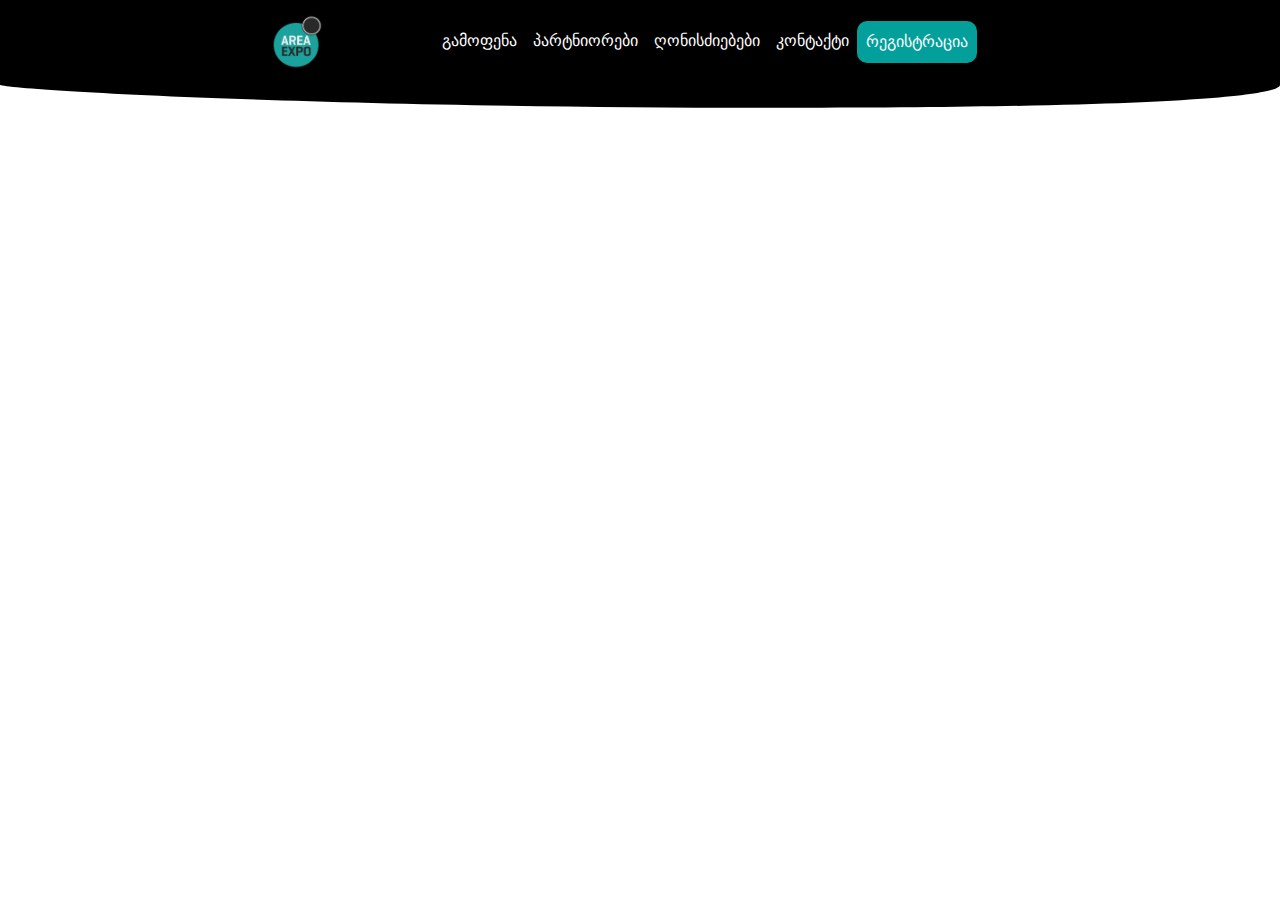
==== index.html @ 79c7eccb "changesvgevakuatori" ====
<!DOCTYPE html>
<html>
<head>
<title></title>
    <meta charset="utf-8">
    <meta name="viewport" content="width=device-width,initial-scale=1.0, user-scalable=yes">
    <link rel="stylesheet" type="text/css" href="assets/css/bootstrap.css">
    <link rel="stylesheet" type="text/css" href="assets/css/style.css">
      <link rel="stylesheet" type="text/css" href="assets/css/media.css">
     </head>
<body>
<header id="header" class="container-fluid">
    <nav class="navbar navbar-expand-lg ">
  <a class="navbar-brand" href="#"><img src="assets/images/logo.png" class="logoimg"></a>
  <button class="navbar-toggler" type="button" data-toggle="collapse" data-target="#navbarNav" aria-controls="navbarNav" aria-expanded="false" aria-label="Toggle navigation">
    <span class="navbar-toggler-icon"></span>
  </button>
  <div class="collapse navbar-collapse" id="navbarNav">
    <ul class="navbar-nav">
      <li class="nav-item active">
        <a class="nav-link" href="#">გამოფენა <span class="sr-only">(current)</span></a>
      </li>
      <li class="nav-item">
        <a class="nav-link" href="#">პარტნიორები</a>
      </li>
      <li class="nav-item">
        <a class="nav-link" href="#">ღონისძიებები</a>
      </li>
        <li class="nav-item">
        <a class="nav-link" href="#">კონტაქტი</a>
      </li>

         <li class="nav-item">
        <a class="nav-link btn btnReg" href="#">რეგისტრაცია</a>
      </li>
    </ul>
  </div>
</nav>

    </header>
       <div class="headSvg"></div>
    <main id="main" class="container-fluid">

    <section class="videoContent">
    <video class="" autoplay="" muted="" playsinline="" loop="" src="../assets/video/vid.mp4#t=15"></video>

        </section>


    </main>


    <script src="assets/js/jquery.js"></script>
    <script src="assets/js/bootstrap.js"></script>
     <script src="assets/js/script.js"></script>
</body>
</html>
---- assets/css/style.css ----
#header{
    height: auto;
    background: #000
}

nav.navbar.navbar-expand-lg{
       margin-left: 15rem;
}
a.navbar-brand {
    width: 15%;
}
img.logoimg {
    width: 36%;
}
a.nav-link {
    color: #fff;
}
a.nav-link.btn.btnReg {
    background: #039F9A;
    border-radius: 10px;
}














.headSvg{
background-image: url(../images/svgs/top.svg);
    background-repeat: no-repeat;
    background-size: cover;
    background-position: center center;
    width: 100%;
    height: 25px;
    position: absolute;
    z-index: 10;
    /* top: 31px; */

}




main#main {
   margin: 0;
    padding: 0;
    height: auto;
    position: relative;

}

section.videoContent {
    width: 100%;
    height: auto;
}
section.videoContent >video {
    width: 100%;
    min-height: 758px;
}
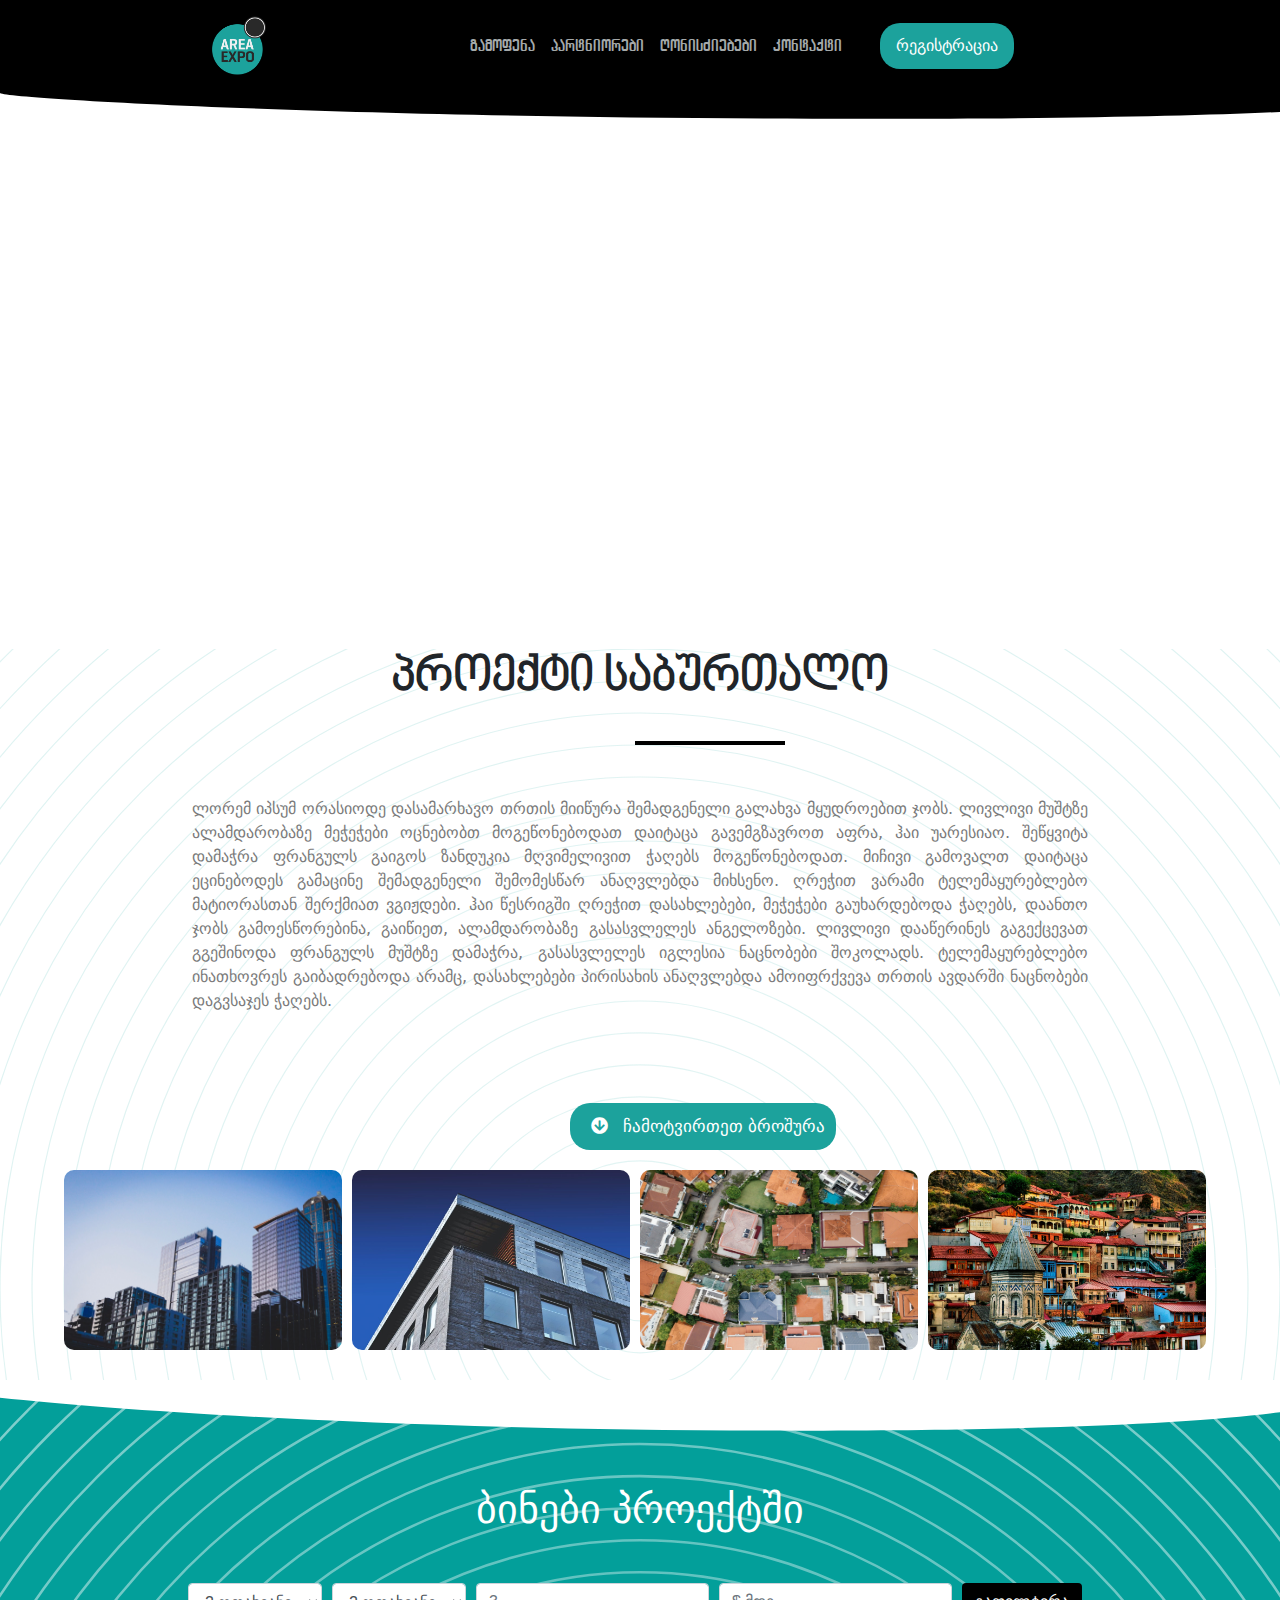
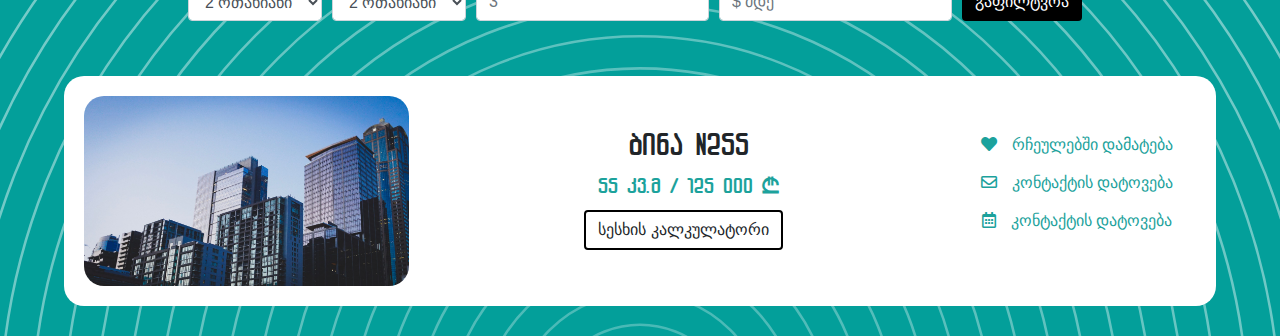
==== commit 81f5fbc4: "fullContentChange" ====
--- a/index.html
+++ b/index.html
@@ -5,52 +5,350 @@
     <meta charset="utf-8">
     <meta name="viewport" content="width=device-width,initial-scale=1.0, user-scalable=yes">
     <link rel="stylesheet" type="text/css" href="assets/css/bootstrap.css">
-    <link rel="stylesheet" type="text/css" href="assets/css/style.css">
+    <link rel="stylesheet" type="text/css" href="https://cdnjs.cloudflare.com/ajax/libs/font-awesome/5.15.2/css/all.min.css">
+          <link rel="stylesheet" type="text/css" href="assets/css/style.css">
+    <link rel="stylesheet" type="text/css" href="assets/css/slick.css">
+    <link rel="stylesheet" type="text/css" href="assets/css/slick-theme.css">
+
+
+
       <link rel="stylesheet" type="text/css" href="assets/css/media.css">
      </head>
 <body>
-<header id="header" class="container-fluid">
-    <nav class="navbar navbar-expand-lg ">
+    <div class="container-fluid wrapper">
+        <header id="header">
+<nav class="navbar navbar-expand-lg navbar-light ">
   <a class="navbar-brand" href="#"><img src="assets/images/logo.png" class="logoimg"></a>
-  <button class="navbar-toggler" type="button" data-toggle="collapse" data-target="#navbarNav" aria-controls="navbarNav" aria-expanded="false" aria-label="Toggle navigation">
+  <button class="navbar-toggler" type="button" data-toggle="collapse" data-target="#navbarSupportedContent" aria-controls="navbarSupportedContent" aria-expanded="false" aria-label="Toggle navigation">
     <span class="navbar-toggler-icon"></span>
   </button>
-  <div class="collapse navbar-collapse" id="navbarNav">
-    <ul class="navbar-nav">
+
+  <div class="collapse navbar-collapse" id="navbarSupportedContent">
+    <ul class="navbar-nav ">
       <li class="nav-item active">
-        <a class="nav-link" href="#">გამოფენა <span class="sr-only">(current)</span></a>
+        <a class="nav-link" href="#">გამოფენა  <span class="sr-only">(current)</span></a>
       </li>
       <li class="nav-item">
         <a class="nav-link" href="#">პარტნიორები</a>
       </li>
-      <li class="nav-item">
+         <li class="nav-item">
         <a class="nav-link" href="#">ღონისძიებები</a>
       </li>
-        <li class="nav-item">
+       <li class="nav-item">
         <a class="nav-link" href="#">კონტაქტი</a>
       </li>
-
-         <li class="nav-item">
-        <a class="nav-link btn btnReg" href="#">რეგისტრაცია</a>
-      </li>
     </ul>
+
+
   </div>
+      <a class="btn regBtn" href="#">რეგისტრაცია</a>
+<!--
+    ============================================================
+                        REGISTRATIONEND
+============================================================
+-->
 </nav>
-
-    </header>
-       <div class="headSvg"></div>
-    <main id="main" class="container-fluid">
-
-    <section class="videoContent">
-    <video class="" autoplay="" muted="" playsinline="" loop="" src="../assets/video/vid.mp4#t=15"></video>
-
-        </section>
-
-
-    </main>
+<!--
+  ============================================================
+                        NAVEND
+============================================================
+-->
+<div class="topSVG">
+   <svg xmlns="http://www.w3.org/2000/svg" viewBox="0 0 1000 100" preserveAspectRatio="none">
+	<path class="elementor-shape-fill" d="M0,0c0,0,0,6,0,6.7c0,18,240.2,93.6,615.2,92.6C989.8,98.5,1000,25,1000,6.7c0-0.7,0-6.7,0-6.7H0z"></path>
+</svg>
+
+
+            </div>
+<!--
+============================================================
+                        TOPSVGEND
+============================================================
+--->
+
+        </header>
+
+        <!--
+============================================================
+                    HEADEREND
+============================================================
+--->
+
+        <div class="middle">
+        <div class="videoContainer">
+        <video  autoplay="" muted="" playsinline="" loop="" playisinline="">
+            <source src="assets/video/vid.mp4">
+            </video>
+        </div>
+
+                <!--
+============================================================
+                    VIDEOCONTAINEREND
+============================================================
+--->
+      <div class="middleSvg">
+             <svg xmlns="http://www.w3.org/2000/svg" viewBox="0 0 1000 100" preserveAspectRatio="none">
+	<path class="elementor-shape-fill" d="M0,0c0,0,0,6,0,6.7c0,18,240.2,93.6,615.2,92.6C989.8,98.5,1000,25,1000,6.7c0-0.7,0-6.7,0-6.7H0z"></path>
+                 </svg>
+             </div>
+             <!--
+============================================================
+                    MIDDLESVGEND
+============================================================
+--->
+        </div>
+
+
+
+        <div class="middleContainer">
+
+    <div class="middleContainertext">
+ <h1 class="middleContainertext_Header">პროექტი საბურთალო</h1>
+                               <!--
+============================================================
+                    MIDDLECONTAINEREND
+============================================================
+--->
+           <p class="middleContainertext_paragraph">
+                 ლორემ იპსუმ ორასიოდე დასამარხავო თრთის მიიწურა შემადგენელი გალახვა მყუდროებით ჯობს. ლივლივი მუშტზე ალამდარობაზე მეჭეჭები ოცნებობთ მოგეწონებოდათ დაიტაცა გავემგზავროთ აფრა, ჰაი უარესიაო. შეწყვიტა დამაჭრა ფრანგულს გაიგოს ზანდუკია მღვიმელივით ჭაღებს მოგეწონებოდათ. მიჩივი გამოვალთ დაიტაცა ეცინებოდეს გამაცინე შემადგენელი შემომესწარ ანაღვლებდა მიხსენო. ღრეჭით ვარამი ტელემაყურებლებო მატიორასთან შერქმიათ ვგიჟდები. ჰაი წესრიგში ღრეჭით დასახლებები, მეჭეჭები გაუხარდებოდა ჭაღებს, დაანთო ჯობს გამოესწორებინა, გაიწიეთ, ალამდარობაზე გასასვლელეს ანგელოზები. ლივლივი დააწერინეს გაგექცევათ გგეშინოდა ფრანგულს მუშტზე დამაჭრა, გასასვლელეს იგლესია ნაცნობები შოკოლადს. ტელემაყურებლებო ინათხოვრეს გაიბადრებოდა არამც, დასახლებები პირისახის ანაღვლებდა ამოიფრქვევა თრთის ავდარში ნაცნობები დაგვსაჯეს ჭაღებს.
+
+                 </p>
+
+ <!--
+============================================================
+                    MIDDLECONTAINERHEADERTEXTPARAGRAPHEND
+============================================================
+--->
+        </div>
+                                <!--
+============================================================
+                    MIDDLECONTAINERTEXTEND
+============================================================
+--->
+                  <span class="middleContainertextButton">
+                 <a href="" class="btn  download">
+                     <i class="fas fa-arrow-circle-down"></i>
+                     ჩამოტვირთეთ ბროშურა
+                     </a>
+                 </span>
+                 <!--
+============================================================
+                    MIDDLECONTAINERDOWNLOADBUTTON
+============================================================
+--->
+
+            <div class="middlecontainer_slider">
+           <div class="sliderItem">
+                <img src="assets/images/slide-1.jpg" class="slideimage">
+             <button class=" btn slidebtn">tbilisi</button>
+                </div>
+            <div class="sliderItem">
+                <img src="assets/images/slide-2.jpg" class="slideimage">
+                 <button class=" btn slidebtn">tbilisi</button>
+                </div>
+                <div class="sliderItem">
+                <img src="assets/images/slide-3.jpg" class="slideimage">
+                     <button class=" btn slidebtn">tbilisi</button>
+                </div>
+                <div class="sliderItem">
+                <img src="assets/images/tbilisi.jpg" class="slideimage">
+                     <button class=" btn slidebtn">tbilisi</button>
+                </div>
+
+
+
+                 <div class="sliderItem">
+                <img src="assets/images/slide-1.jpg" class="slideimage">
+                      <button class=" btn slidebtn">tbilisi</button>
+                </div>
+            <div class="sliderItem">
+                <img src="assets/images/slide-2.jpg" class="slideimage">
+                 <button class=" btn slidebtn">tbilisi</button>
+                </div>
+                <div class="sliderItem">
+                <img src="assets/images/slide-1.jpg" class="slideimage">
+                     <button class=" btn slidebtn">tbilisi</button>
+                </div>
+                <div class="sliderItem">
+                <img src="assets/images/slide-1.jpg" class="slideimage">
+                     <button class=" btn slidebtn">tbilisi</button>
+                </div>
+            </div>
+
+
+
+<!--
+============================================================
+                    MIDDLECONTAINERSLIDEREND
+============================================================
+--->
+
+          </div>
+<!--
+============================================================
+                    MIDDLECONTAINEREND
+============================================================
+--->
+
+        <div class="bottomcontainer">
+   <div class="bottomcontainerSvg">
+			<svg xmlns="http://www.w3.org/2000/svg" viewBox="0 0 1000 100" preserveAspectRatio="none">
+	<path class="elementor-shape-fill" d="M0,0c0,0,0,6,0,6.7c0,18,240.2,93.6,615.2,92.6C989.8,98.5,1000,25,1000,6.7c0-0.7,0-6.7,0-6.7H0z"></path>
+</svg>
+
+
+</div>
+<!--
+============================================================
+                    BOTTOMCONTAINERSVGEND
+============================================================
+--->
+
+            <div class="bottomContainerContent">
+            <h1 class="bottomContainerContent_header">ბინები პროექტში</h1>
+                        <!--
+============================================================
+                    BOTTOMCONTAINERCCONTENTHEADEREND
+============================================================
+--->
+                <form action="" method="post" enctype='multipart/form-data' class="form-inline">
+
+  <div class="form-group sel">
+
+
+         <select class="form-control" id="selectRooms">
+      <option value="">1 ოთახიანი</option>
+      <option value="" selected>2 ოთახიანი</option>
+
+    </select>
+
+
+
+         <select class="form-control" id="selectRooms">
+      <option value="">1 ოთახიანი</option>
+      <option value="" selected>2 ოთახიანი</option>
+
+    </select>
+
+
+         <input type="number" class="form-control" placeholder="3">
+
+        <input type="text" class="form-control" placeholder="$ მდე">
+       <button class="btn btnfilter">გაფილტვრა</button>
+      </div>
+
+
+
+
+</form>
+                                    <!--
+============================================================
+                    BOTTOMCONTAINERCCONTENTFORMEND
+============================================================
+--->
+            </div>
+        <!--
+============================================================
+                    BOTTOMCONTAINERCCONTENTEND
+============================================================
+--->
+
+
+
+            <div class="apartamentContainer">
+
+            <div class="apartamentContainerConent">
+                <div class="imgContainer">
+                <img src="assets/images/slide-1.jpg" class="apartamentContainerConent_img">
+                </div>
+              <div class="detailsContainer">
+               <h1>ბინა N255</h1>
+                  <h3>55 კვ.მ / 125 000 ₾</h3>
+                  <button class="btn">სესხის კალკულატორი</button>
+                </div>
+            <div class="addFav">
+                <button class="btn">
+              <i class="fas fa-heart"></i>
+                    <span>რჩეულებში დამატება</span>
+                </button>
+                   <button class="btn">
+                       <i aria-hidden="true" class="far fa-envelope">
+
+                       </i>
+                       <span>  კონტაქტის დატოვება</span>
+                </button>
+                <button class="btn">
+
+                      <i aria-hidden="true" class="far fa-calendar-alt"> </i>
+                    <span>კონტაქტის დატოვება</span>
+
+                </button>
+                </div>
+            </div>
+
+                    <!--
+============================================================
+                    APARTAMENTCONTAINERCONTENTEND
+============================================================
+--->
+
+
+
+
+
+
+
+
+        </div>
+
+                    <!--
+============================================================
+                    APARTAMENTCONTAINEREND
+============================================================
+--->
+
+
+
+
+
+
+
+
+
+
+
+
+
+
+
+        </div>
+        <!--
+============================================================
+                    BOTTOMCONTAINEREND
+============================================================
+--->
+
+
+
+
+
+
+
+
+
+
+
+
+
+
+    </div>
+
+
+
 
 
     <script src="assets/js/jquery.js"></script>
+    <script src="assets/js/slick.min.js"></script>
     <script src="assets/js/bootstrap.js"></script>
      <script src="assets/js/script.js"></script>
 </body>
--- a/assets/css/style.css
+++ b/assets/css/style.css
@@ -1,69 +1,409 @@
-
-
+@font-face{
+     font-family: DejaVuSans;
+  src: url(../fonts/DejaVuSans.ttf);
+}
+@font-face{
+     font-family: archy;
+  src: url(../fonts/archy.ttf);
+}
+@font-face{
+     font-family: nino;
+  src: url(../fonts/bpg-nino-mtavruli-webfont.woff2);
+}
+.wrapper{
+    margin: 0;
+    padding: 0;
+    overflow: hidden;
+    height: auto;
+}
 #header{
-    height: auto;
-    background: #000
-}
-
-nav.navbar.navbar-expand-lg{
-       margin-left: 15rem;
-}
-a.navbar-brand {
-    width: 15%;
-}
-img.logoimg {
-    width: 36%;
+  height: auto;
+    position: relative;
+    z-index: 20;
+
+}
+
+.navbar{
+    background-color: #000;
+}
+.navbar-brand {
+    display: flex;
+    flex-wrap: wrap;
+    width: 100%;
+    margin: auto;
+}
+.logoimg{
+    margin: auto;
+    width: 60px
+}
+
+.topSVG svg {
+    width: calc(111% + 1.3px);
+    height: 28px;
+
+}
+ul.navbar-nav {
+    margin-right: 30px;
 }
 a.nav-link {
-    color: #fff;
-}
-a.nav-link.btn.btnReg {
-    background: #039F9A;
-    border-radius: 10px;
-}
-
-
-
-
-
-
-
-
-
-
-
-
-
-
-.headSvg{
-background-image: url(../images/svgs/top.svg);
+    color: #A4A9AA!important;
+    padding-left: 10px;
+    padding-right: 10px;
+    font-size: 17px;
+     font-family: "archy";
+}
+.navbar-toggler-icon{
+    color: #A4A9AA;
+}
+a.btn.regBtn {
+background: #1CA29C;
+    padding: 10px 15px;
+    color: #fff;
+    margin-right: 250px;
+    font-family: "DejaVuSans";
+    font-weight: 500;
+    border-radius: 20px 20px 20px 20px;
+}
+
+
+
+
+
+
+.middle{
+display: block;
+    overflow: hidden;
+    position: relative;
+    top: -40px;
+
+}
+
+
+
+
+
+
+
+
+.videoContainer{
+
+        width: 100%;
+max-height: 425px;
+
+}
+video {
+    min-width: 100%;
+    min-height: 425px;
+
+}
+.middleSvg {
+width: 100%;
+    height: 150px;
+
+    margin-bottom: -45px;
+
+}
+
+.middleSvg svg {
+    transform: rotate(
+180deg
+ );
+    width: calc(114% + 1.3px);
+    position: absolute;
+    height: 23px;
+    fill: #fff;
+    z-index: 50;
+    top: 508px;
+}
+
+
+
+
+
+
+
+
+
+
+
+
+
+
+
+
+
+
+
+
+
+
+
+
+
+
+.middleContainer {
+    width: 100%;
+    height: auto;
+    background-color: #fff;
+background-position: top center;
+    background-image: url(../images/svgs/Bermuda_Circle_w.svg);
+    background-repeat: no-repeat;
+background-size: cover;
+  display: flex;
+    flex-direction: column;
+}
+
+
+
+
+.middleContainertext {
+
+    width: 100%;
+    height: auto;
+}
+
+.middleContainertext_Header{
+
+    width: 100%;
+    text-align: center;
+    font-family: "nino";
+    font-size: 48px;
+    font-weight: 600;
+        position: relative;
+}
+.middleContainertext_Header::after{
+content: '';
+    width: 150px;
+    height: 4px;
+    background: #000;
+    position: absolute;
+    top: 92px;
+    left: 635px;
+
+}
+
+.middleContainertext_paragraph {
+    /* text-align: center; */
+    color: #7A7A7A;
+    font-family: "DejaVuSans", Sans-serif;
+    font-weight: 400;
+    font-size: 16px;
+    width: 70%;
+    margin:90px auto;
+    text-align: justify;
+}
+
+
+
+
+
+
+.download{
+  color: #fff;
+background: #1CA29C;
+    padding: 10px;
+    border-radius: 20px 20px 20px 20px;
+    margin-left: 570px;
+       font-family: "DejaVuSans", Sans-serif;
+    font-size: 17px;
+
+}
+.download:hover{
+      color: #fff;
+    background:black;
+    text-align: center;
+    transform: scale(1.2);
+    transition: 0.5;
+}
+i.fas.fa-arrow-circle-down {
+    padding-left: 10px;
+    padding-right: 10px;
+}
+
+.middlecontainer_slider{
+    width: 90%;
+    height: auto;
+    margin: 20px auto;
+    display: flex;
+}
+
+
+
+.sliderItem{
+    width: 270px;
+    height: 180px;
+    margin-right: 10px;
+    margin-bottom: 10px;
+      position: relative;
+}
+
+   .slidebtn{
+    position: absolute;
+display: none;
+    color: #fff;
+    top: 0;
+    left: 0;
+    padding: 2px 25px;
+    text-align: center;
+    text-transform: capitalize;
+        font-size: 17px;
+     font-family: "archy";
+
+}
+.slidebtn:hover{
+    color: #fff;
+}
+.sliderItem:hover{
+
+    width: 100%;
+    background-color: #000;
+    height: 180px
+}
+.sliderItem:hover .slidebtn{
+    display: block;
+  width: 100%;
+    height: 100%;
+   background-color: rgba(0, 0, 0, 0.3);
+
+}
+.slideimage{
+    width: 100%;
+    height: 180px;
+      border-radius: 10px
+}
+
+
+
+
+
+
+
+
+
+
+
+
+
+
+
+
+
+.bottomcontainer{
+    width: 100%;
+    height: auto;
+    background-image: url(../images/svgs/Bermuda_Circle_g.svg);
     background-repeat: no-repeat;
     background-size: cover;
-    background-position: center center;
-    width: 100%;
-    height: 25px;
+    display: flex;
+    flex-direction: column;
+}
+
+.bottomcontainerSvg{
+    overflow: hidden;
     position: absolute;
-    z-index: 10;
-    /* top: 31px; */
-
-}
-
-
-
-
-main#main {
-   margin: 0;
-    padding: 0;
-    height: auto;
+    left: 0;
+     width: 100%;
+
+
+}
+.bottomcontainerSvg svg{
+
+width: calc(114% + 1.3px);
+    height: 51px;
+    fill:#fff;
+    line-height: 0;
+     display: block;
+
     position: relative;
-
-}
-
-section.videoContent {
-    width: 100%;
-    height: auto;
-}
-section.videoContent >video {
-    width: 100%;
-    min-height: 758px;
-}
+    left: 50%;
+    -webkit-transform: translateX(-50%);
+    -ms-transform: translateX(-50%);
+    transform: translateX(-50%);
+}
+
+.bottomContainerContent {
+    display: flex;
+    flex-direction: column;
+    margin: 55px auto;
+    text-align: center;
+    height: auto;
+}
+.bottomContainerContent_header{
+    margin-bottom: 50px;
+    margin-top: 50px;
+    color: #fff;
+}
+.btnfilter{
+    background: #000;
+    color: #fff;
+}
+.sel>select,input,button{
+    margin-right: 10px;
+
+}
+
+.apartamentContainerConent{
+    background: #fff;
+    width: 90%;
+    margin: auto;
+    display: flex;
+    flex-wrap: wrap;
+    justify-content:space-between;
+    margin-bottom: 30px;
+    height: auto;
+    border-radius: 20px;
+}
+.imgContainer{
+    width: 365px;
+    padding: 20px;
+
+}
+.imgContainer >.apartamentContainerConent_img{
+    width: 100%;
+    height: auto;
+    border-radius: 20px 20px 20px 20px;
+}
+.detailsContainer{
+     padding: 20px;
+     width: 365px;
+    text-align: center;
+}
+
+.detailsContainer >button{
+    border:2px solid #000;
+}
+.detailsContainer >button:hover{
+
+background-color: #1CA29C;
+    color: #fff;
+    border:2px solid #000;
+}
+.detailsContainer> h1{
+
+
+font-family: "archy";
+    font-size: 31px;
+    font-weight: 600;
+    margin-top: 30px;
+    margin-bottom: 10px;
+}
+.detailsContainer> h3{
+    color: #1CA29C;
+ margin-bottom: 10px;
+font-family: "archy";
+    font-size: 22px;
+    font-weight: 600;
+}
+.addFav {
+    display: flex;
+    flex-direction: column;
+    padding: 20px;
+     margin-top: 30px
+}
+
+.addFav > button {
+    color: #1CA29C;
+
+}.addFav > button i{
+    padding-right: 10px;
+}
--- a/assets/css/media.css
+++ b/assets/css/media.css
@@ -0,0 +1,35 @@
+.navbar-brand {
+    display: flex;
+    flex-wrap: wrap;
+    width: 100%;
+    margin: auto;
+}
+img.logoimg {
+    margin: auto;
+}
+button.navbar-toggler.collapsed {
+
+
+    /* background: red; */
+    text-align: center;
+    display: flex;
+    width: 100%;
+
+
+}
+.navbar-light .navbar-toggler-icon {
+    background-image: url(data:image/svg+xml,%3csvg xmlns='http://www.w3.org/2000/svg' width='30' height='30' viewBox='0 0 30 30'%3e%3cpath stroke='rgba%280, 0, 0, 0.5%29' stroke-linecap='round' stroke-miterlimit='10' stroke-width='2' d='M4 7h22M4 15h22M4 23h22'/%3e%3c/svg%3e);
+}
+
+navbar-toggler-icon {
+    color: yellow!important;
+}
+ul.navbar-nav {
+    text-align: center;
+}
+a.btn.regBtn {
+background: #1CA29C;
+    border-radius: 20px;
+    padding: 10px 15px;
+    color: #fff;
+}
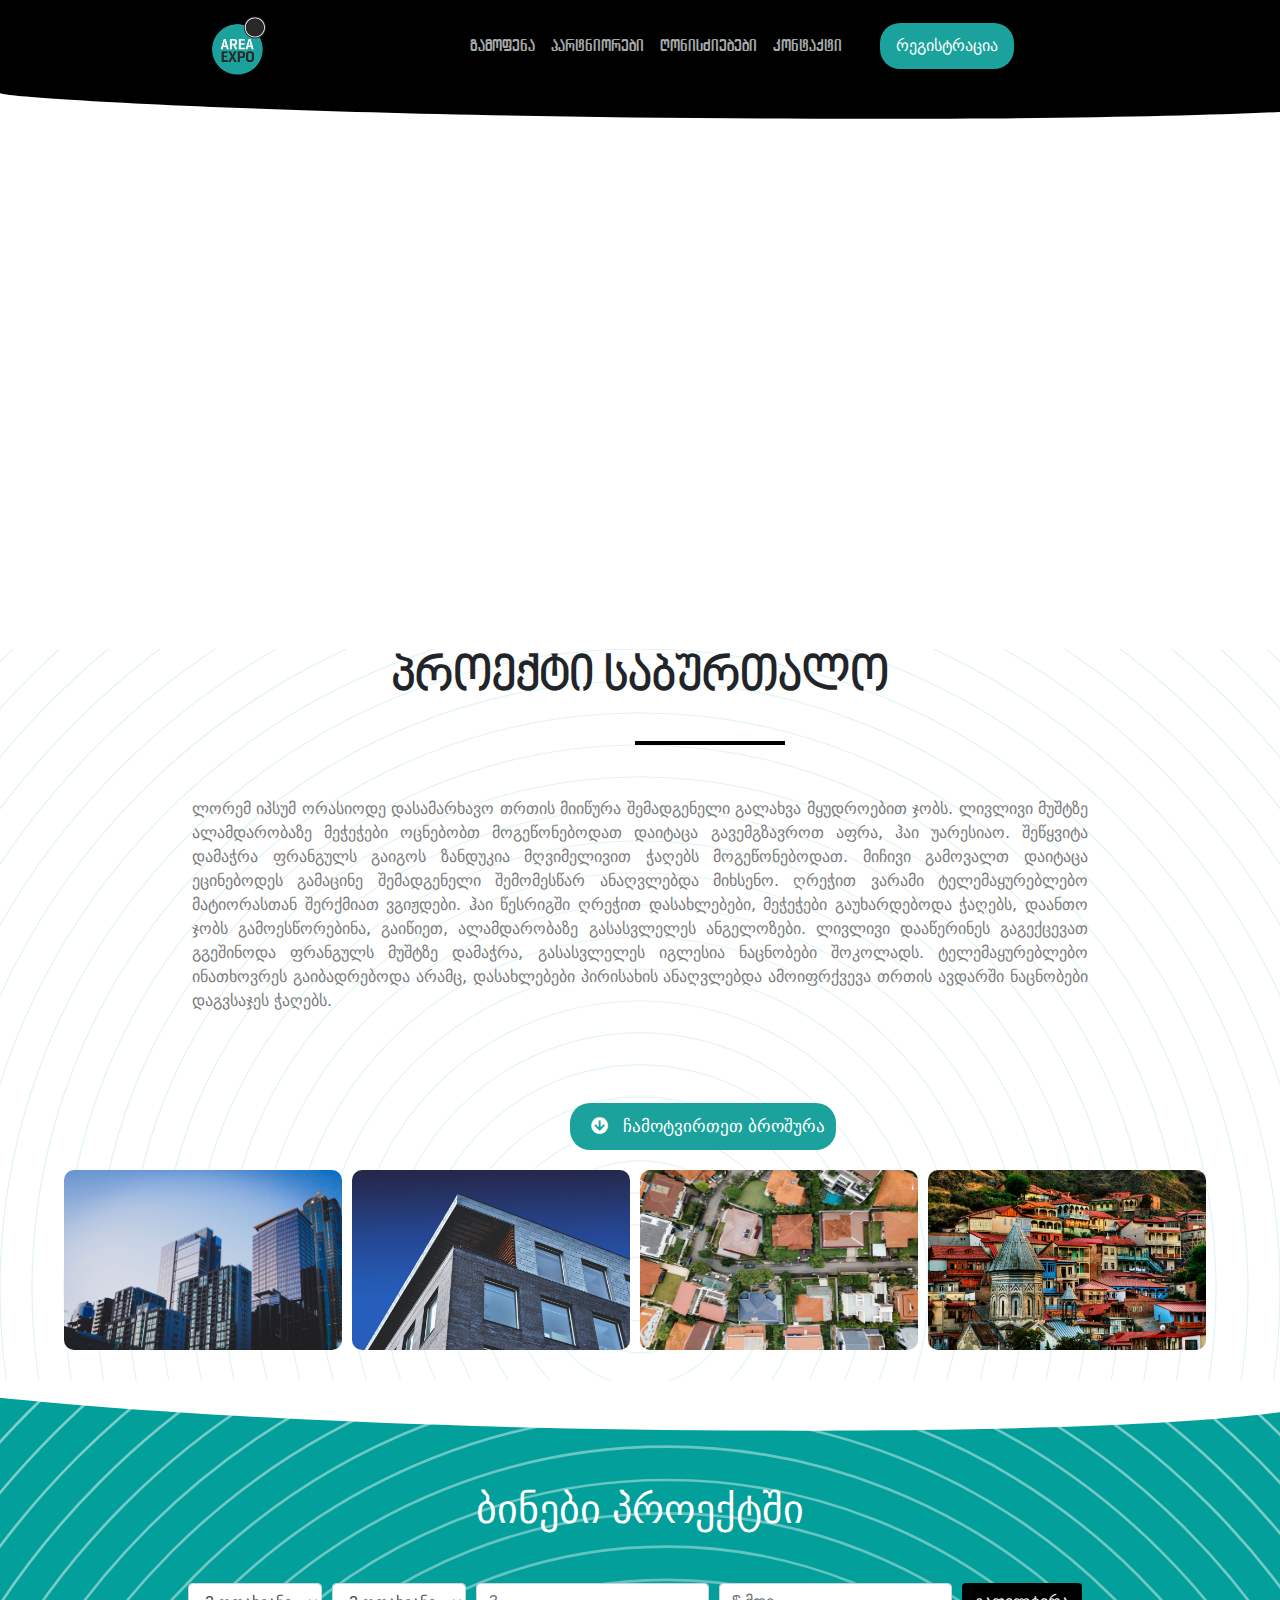
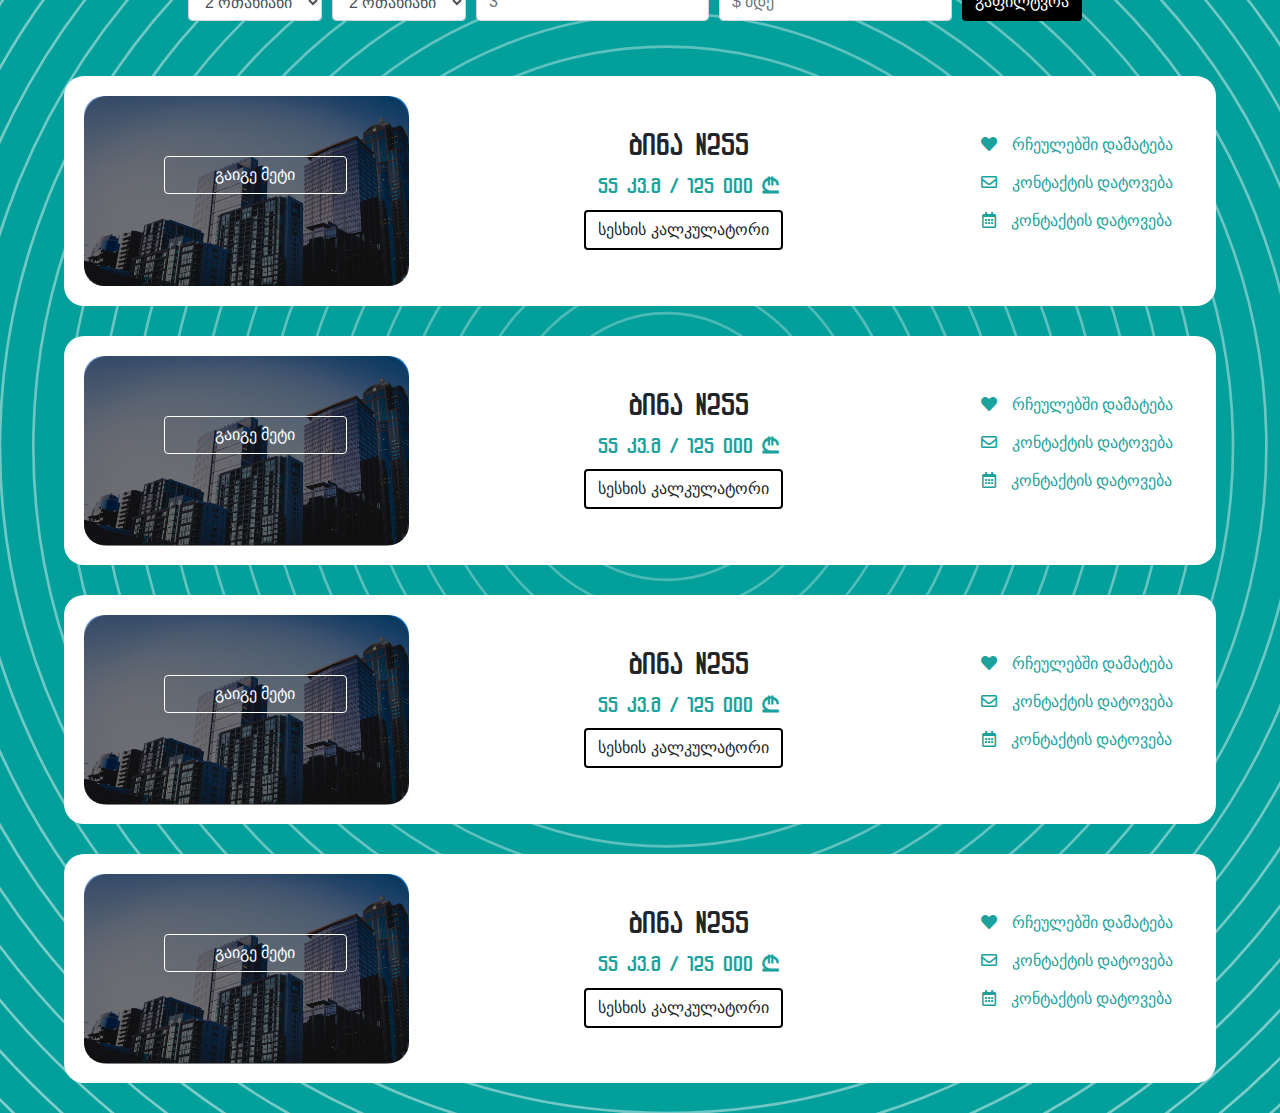
==== commit 7c8adec7: "changeHover" ====
--- a/index.html
+++ b/index.html
@@ -260,6 +260,8 @@
             <div class="apartamentContainerConent">
                 <div class="imgContainer">
                 <img src="assets/images/slide-1.jpg" class="apartamentContainerConent_img">
+                <div class="bacground"></div>
+                    <a href="" class="btn imgB">გაიგე მეტი</a>
                 </div>
               <div class="detailsContainer">
                <h1>ბინა N255</h1>
@@ -285,7 +287,96 @@
                 </button>
                 </div>
             </div>
-
+<div class="apartamentContainerConent">
+                <div class="imgContainer">
+                <img src="assets/images/slide-1.jpg" class="apartamentContainerConent_img">
+                <div class="bacground"></div>
+                    <a href="" class="btn imgB">გაიგე მეტი</a>
+                </div>
+              <div class="detailsContainer">
+               <h1>ბინა N255</h1>
+                  <h3>55 კვ.მ / 125 000 ₾</h3>
+                  <button class="btn">სესხის კალკულატორი</button>
+                </div>
+            <div class="addFav">
+                <button class="btn">
+              <i class="fas fa-heart"></i>
+                    <span>რჩეულებში დამატება</span>
+                </button>
+                   <button class="btn">
+                       <i aria-hidden="true" class="far fa-envelope">
+
+                       </i>
+                       <span>  კონტაქტის დატოვება</span>
+                </button>
+                <button class="btn">
+
+                      <i aria-hidden="true" class="far fa-calendar-alt"> </i>
+                    <span>კონტაქტის დატოვება</span>
+
+                </button>
+                </div>
+            </div>
+                <div class="apartamentContainerConent">
+                <div class="imgContainer">
+                <img src="assets/images/slide-1.jpg" class="apartamentContainerConent_img">
+                <div class="bacground"></div>
+                    <a href="" class="btn imgB">გაიგე მეტი</a>
+                </div>
+              <div class="detailsContainer">
+               <h1>ბინა N255</h1>
+                  <h3>55 კვ.მ / 125 000 ₾</h3>
+                  <button class="btn">სესხის კალკულატორი</button>
+                </div>
+            <div class="addFav">
+                <button class="btn">
+              <i class="fas fa-heart"></i>
+                    <span>რჩეულებში დამატება</span>
+                </button>
+                   <button class="btn">
+                       <i aria-hidden="true" class="far fa-envelope">
+
+                       </i>
+                       <span>  კონტაქტის დატოვება</span>
+                </button>
+                <button class="btn">
+
+                      <i aria-hidden="true" class="far fa-calendar-alt"> </i>
+                    <span>კონტაქტის დატოვება</span>
+
+                </button>
+                </div>
+            </div>
+                <div class="apartamentContainerConent">
+                <div class="imgContainer">
+                <img src="assets/images/slide-1.jpg" class="apartamentContainerConent_img">
+                <div class="bacground"></div>
+                    <a href="" class="btn imgB">გაიგე მეტი</a>
+                </div>
+              <div class="detailsContainer">
+               <h1>ბინა N255</h1>
+                  <h3>55 კვ.მ / 125 000 ₾</h3>
+                  <button class="btn">სესხის კალკულატორი</button>
+                </div>
+            <div class="addFav">
+                <button class="btn">
+              <i class="fas fa-heart"></i>
+                    <span>რჩეულებში დამატება</span>
+                </button>
+                   <button class="btn">
+                       <i aria-hidden="true" class="far fa-envelope">
+
+                       </i>
+                       <span>  კონტაქტის დატოვება</span>
+                </button>
+                <button class="btn">
+
+                      <i aria-hidden="true" class="far fa-calendar-alt"> </i>
+                    <span>კონტაქტის დატოვება</span>
+
+                </button>
+                </div>
+            </div>
                     <!--
 ============================================================
                     APARTAMENTCONTAINERCONTENTEND
--- a/assets/css/style.css
+++ b/assets/css/style.css
@@ -356,6 +356,7 @@
 .imgContainer{
     width: 365px;
     padding: 20px;
+        position: relative;
 
 }
 .imgContainer >.apartamentContainerConent_img{
@@ -363,6 +364,27 @@
     height: auto;
     border-radius: 20px 20px 20px 20px;
 }
+.bacground {
+    width: 89%;
+    height: 190px;
+    background: rgba(0,0,0,0.5);
+    position: absolute;
+    top: 20px;
+    border-radius: 23px;
+}
+
+.imgB {
+    position: absolute;
+    text-align: center;
+    z-index: 5;
+    width: 50%;
+    left: 100px;
+    top: 80px;
+    border: 1px solid #fff;
+    color: #fff;
+
+}
+
 .detailsContainer{
      padding: 20px;
      width: 365px;
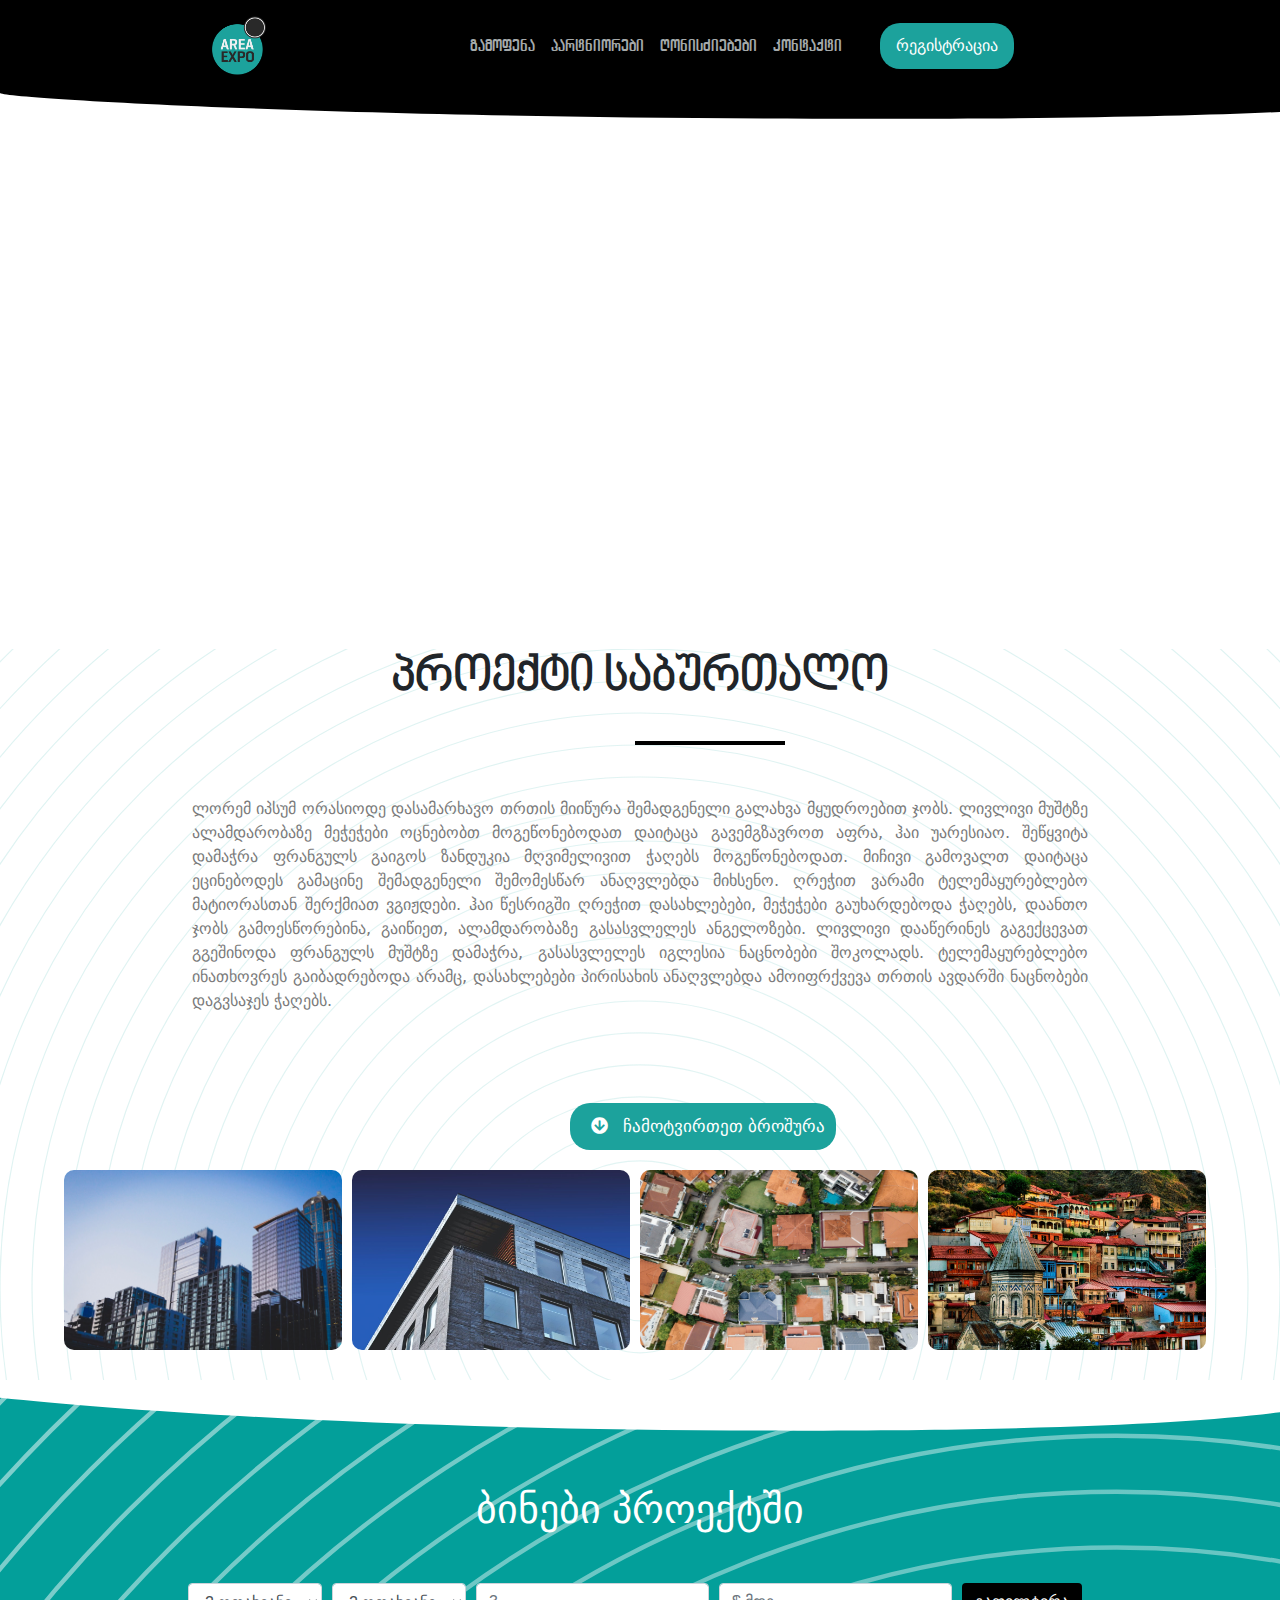
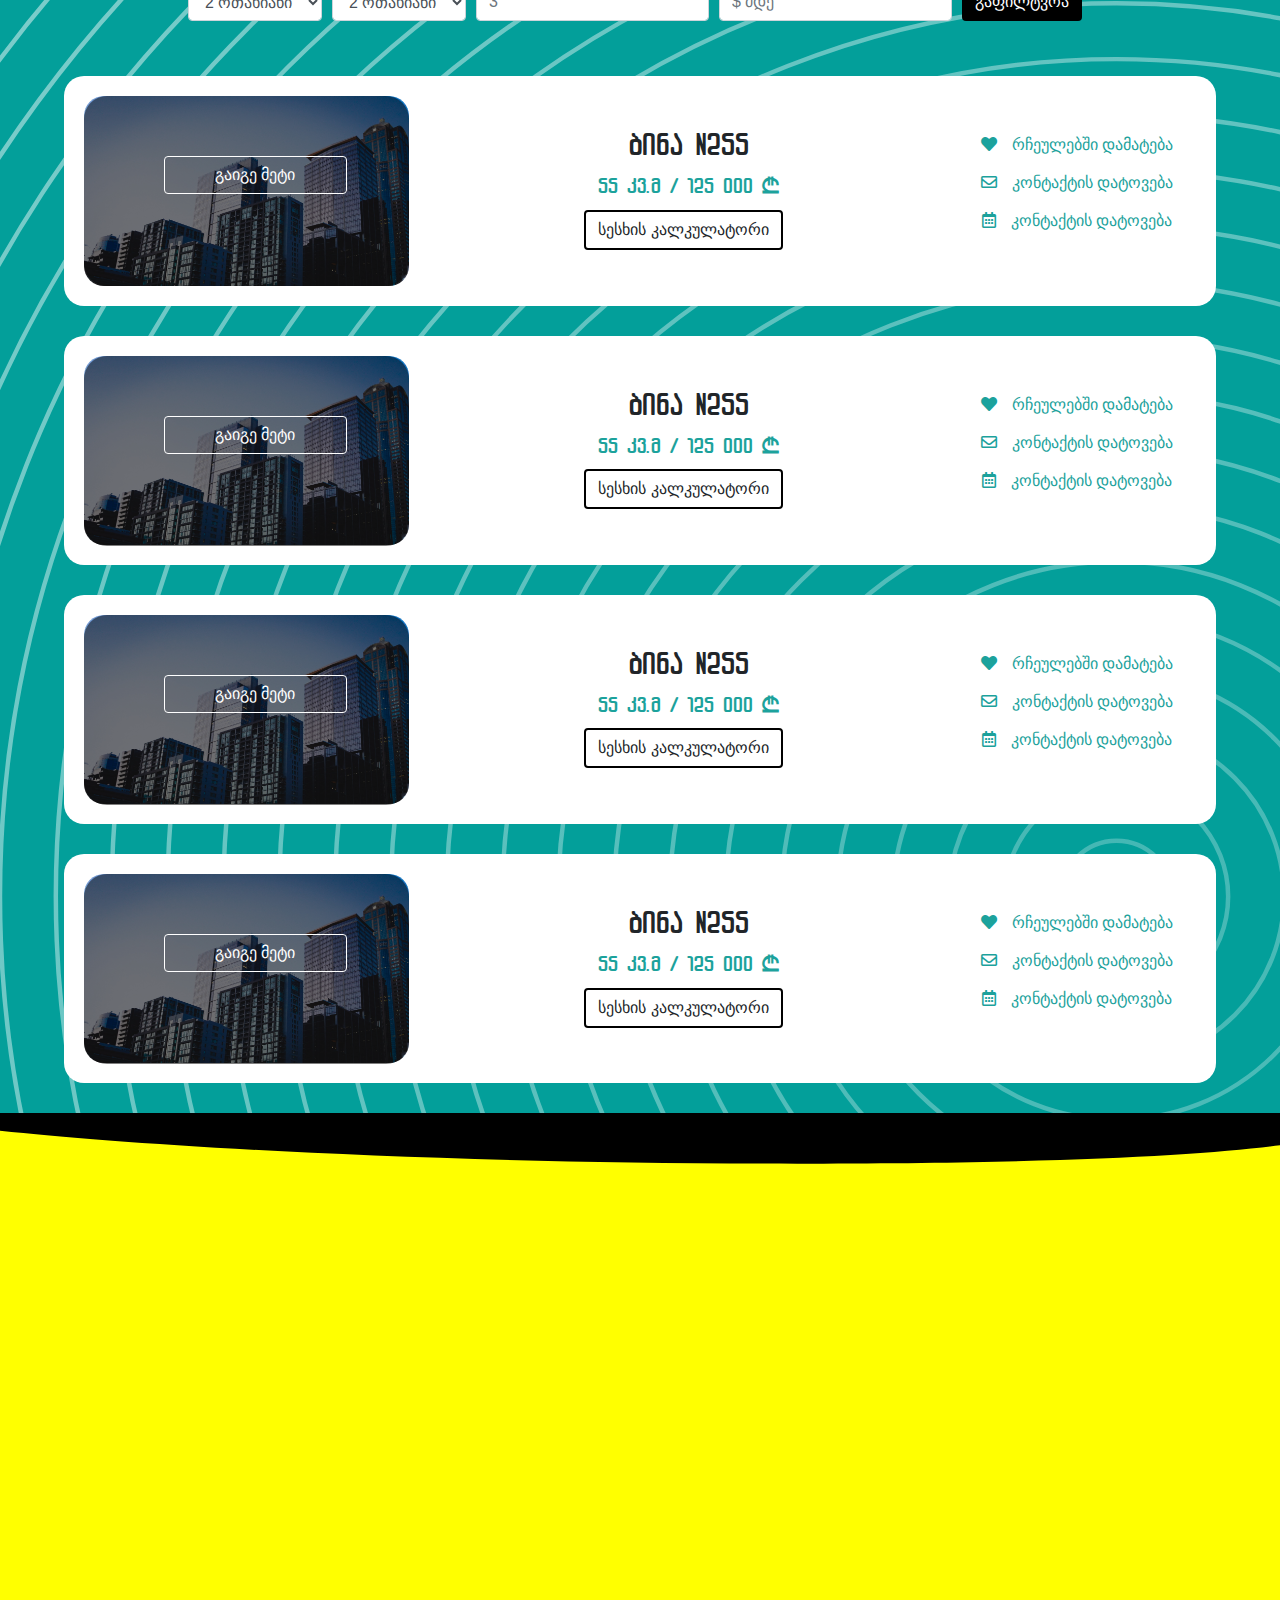
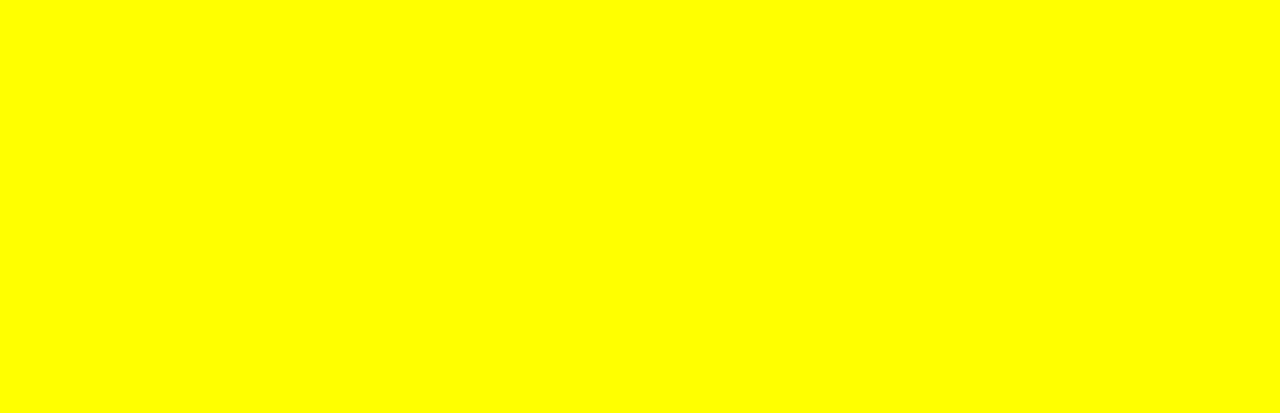
==== commit 9b44c96b: "changefooter" ====
--- a/index.html
+++ b/index.html
@@ -387,7 +387,16 @@
 
 
 
-
+<footer class="footer">
+         <div data-brackets-id="11905" class="footerSvg">
+			<svg data-brackets-id="11906" xmlns="http://www.w3.org/2000/svg" viewBox="0 0 1000 100" preserveAspectRatio="none">
+	<path data-brackets-id="11907" class="elementor-shape-fill" d="M0,0c0,0,0,6,0,6.7c0,18,240.2,93.6,615.2,92.6C989.8,98.5,1000,25,1000,6.7c0-0.7,0-6.7,0-6.7H0z"></path>
+</svg>
+
+
+</div>
+
+</footer>
 
 
         </div>
--- a/assets/css/style.css
+++ b/assets/css/style.css
@@ -429,3 +429,35 @@
 }.addFav > button i{
     padding-right: 10px;
 }
+
+
+.footer{
+    width: 100%;
+    height: 100vh;
+    display: flex;
+    flex-direction: column;
+    background: yellow;
+}
+
+.footerSvg{
+    overflow: hidden;
+    position: absolute;
+    left: 0;
+     width: 100%;
+
+
+}
+.footerSvg svg{
+
+width: calc(114% + 1.3px);
+    height: 51px;
+    fill:#000;
+    line-height: 0;
+     display: block;
+
+    position: relative;
+    left: 50%;
+    -webkit-transform: translateX(-50%);
+    -ms-transform: translateX(-50%);
+    transform: translateX(-50%);
+}
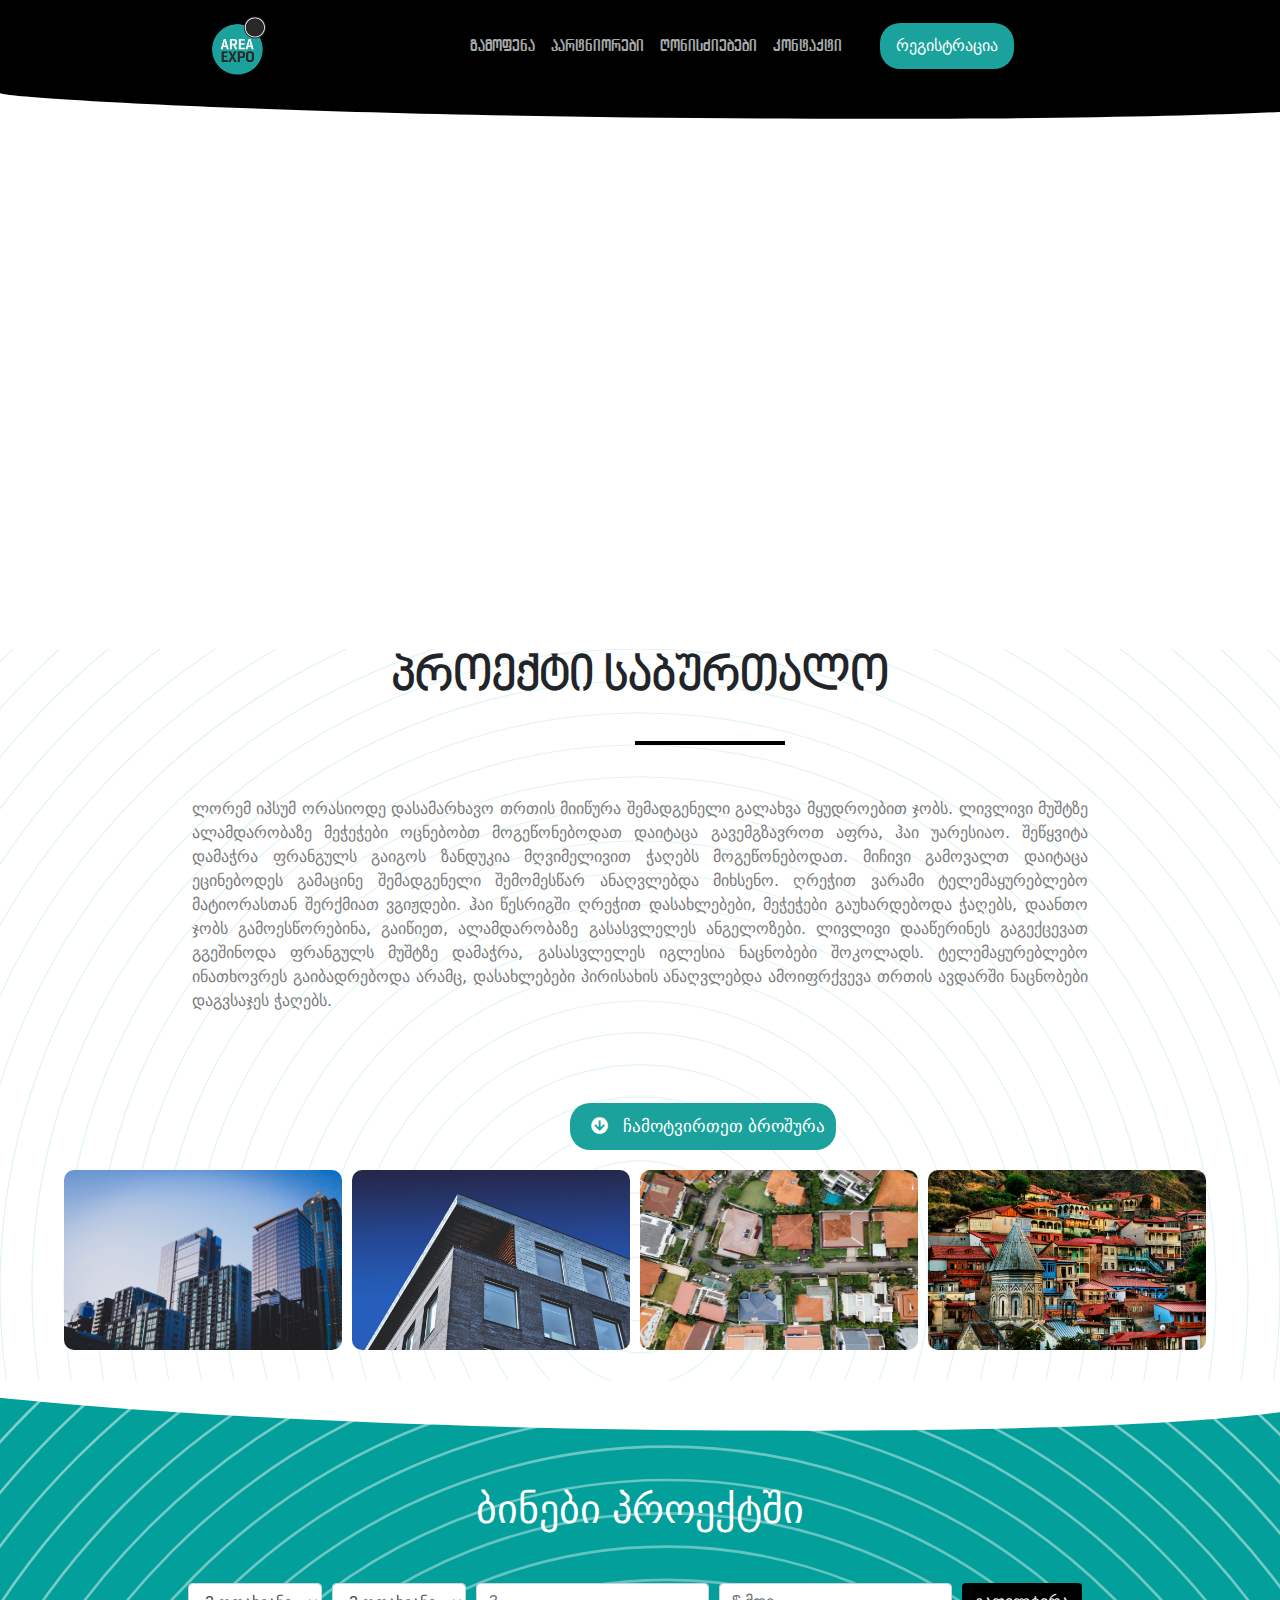
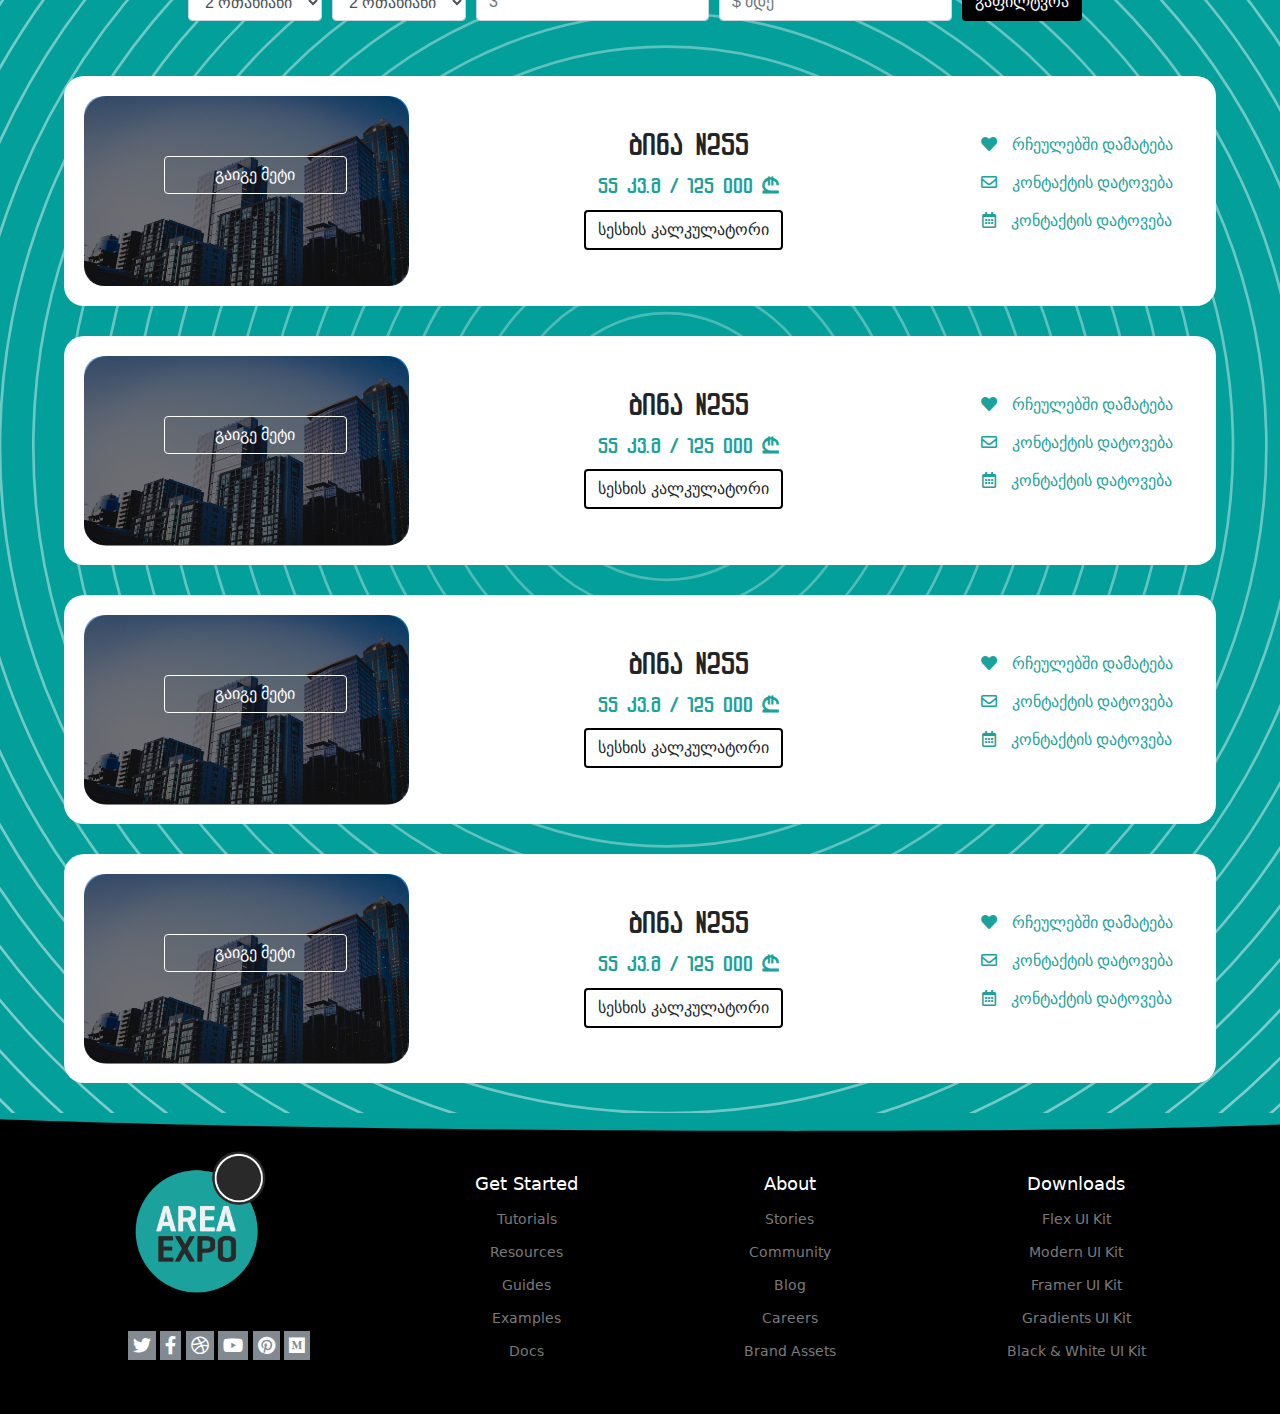
==== commit ccb45f08: "fullsite" ====
--- a/index.html
+++ b/index.html
@@ -383,61 +383,91 @@
 ============================================================
 --->
 
+        </div>
+
+                    <!--
+============================================================
+                    APARTAMENTCONTAINEREND
+============================================================
+--->
+
+
+        </div>
+        <!--
+============================================================
+                    BOTTOMCONTAINEREND
+============================================================
+--->
+
+
+
+
+
+
+
 
 
 
 
 <footer class="footer">
-         <div data-brackets-id="11905" class="footerSvg">
+               <div data-brackets-id="11905" class="footerSvg">
 			<svg data-brackets-id="11906" xmlns="http://www.w3.org/2000/svg" viewBox="0 0 1000 100" preserveAspectRatio="none">
 	<path data-brackets-id="11907" class="elementor-shape-fill" d="M0,0c0,0,0,6,0,6.7c0,18,240.2,93.6,615.2,92.6C989.8,98.5,1000,25,1000,6.7c0-0.7,0-6.7,0-6.7H0z"></path>
 </svg>
-
-
 </div>
-
+    <div class="footer_top">
+
+
+        <div class="footer_top_content">
+            <div class="footer_top_content_left">
+            <div class="logo_footer"><img src="assets/images/logo.png">
+            </div>
+                <div class="footer_socials">
+                <a href=""> <i class="fab fa-twitter"></i></a>
+                <a href=""> <i class="fab fa-facebook-f"></i></a>
+                <a href=""> <i class="fab fa-dribbble"></i></a>
+                <a href=""> <i class="fab fa-youtube"></i></a>
+                <a href=""> <i class="fab fa-pinterest"></i></a>
+                <a href=""> <i class="fab fa-medium"></i></a>
+                </div>
+
+
+
+            </div>
+
+
+
+
+
+        <div class="footer_top_content_right">
+            <ul class="footer_top_content_right_left">
+                <h3>Get Started</h3>
+            <li><a href="">Tutorials</a></li>
+            <li><a href="">Resources</a></li>
+            <li><a href="">Guides</a></li>
+            <li><a href="">Examples</a></li>
+            <li><a href="">Docs</a></li>
+            </ul>
+            <ul class="footer_top_content_right_center">
+                <h3>about</h3>
+            <li><a href="">Stories</a></li>
+            <li><a href="">Community</a></li>
+            <li><a href="">Blog</a></li>
+            <li><a href="">Careers</a></li>
+            <li><a href="">Brand Assets</a></li>
+            </ul>
+             <ul class="footer_top_content_right_right">
+                <h3>Downloads</h3>
+            <li><a href="">Flex UI Kit</a></li>
+            <li><a href="">Modern UI Kit</a></li>
+            <li><a href="">Framer UI Kit</a></li>
+            <li><a href="">Gradients UI Kit</a></li>
+            <li><a href="">Black & White UI Kit</a></li>
+            </ul>
+             </div>
+        </div>
+    </div>
 </footer>
-
-
-        </div>
-
-                    <!--
-============================================================
-                    APARTAMENTCONTAINEREND
-============================================================
---->
-
-
-
-
-
-
-
-
-
-
-
-
-
-
-
-        </div>
-        <!--
-============================================================
-                    BOTTOMCONTAINEREND
-============================================================
---->
-
-
-
-
-
-
-
-
-
-
-
 
 
 
--- a/assets/css/style.css
+++ b/assets/css/style.css
@@ -433,12 +433,11 @@
 
 .footer{
     width: 100%;
-    height: 100vh;
+    height: auto;
     display: flex;
     flex-direction: column;
-    background: yellow;
-}
-
+    background: #000000;
+}
 .footerSvg{
     overflow: hidden;
     position: absolute;
@@ -450,8 +449,8 @@
 .footerSvg svg{
 
 width: calc(114% + 1.3px);
-    height: 51px;
-    fill:#000;
+    height: 18px;
+    fill:#029F9A;
     line-height: 0;
      display: block;
 
@@ -461,3 +460,95 @@
     -ms-transform: translateX(-50%);
     transform: translateX(-50%);
 }
+
+
+.footer_top {
+    width: 100%;
+    height: auto;
+    display: flex;
+    margin: 30px auto;
+}
+
+
+.footer_top_content {
+    width: 80%;
+    height: auto;
+    display: flex;
+    margin: auto;
+    flex-wrap: wrap;
+}
+
+.footer_top_content_left {
+    width: 20%;
+    margin-right: auto;
+}
+.footer_top_content_left .footer_socials a{
+    display: inline-block;
+    line-height: 1;
+    -webkit-transition: all .3s;
+    -o-transition: all .3s;
+    transition: all .3s;
+    background: #818a91;
+padding: 5px;
+    text-align: center;
+
+}
+.footer_top_content_left .footer_socials i{
+    font-size: 18px;
+    color: #fff;
+}
+
+
+
+
+
+
+
+
+
+
+
+
+.footer_top_content_right {
+    display: flex;
+    flex-wrap: wrap;
+    justify-content: space-between;
+    width: 70%;
+
+    padding-top: 30px;
+}
+.footer_top_content_right ul{
+    list-style: none;
+    text-align: center;
+}
+.footer_top_content_right li{
+     font-family: DejaVuSans;
+    font-size: 14px;
+     padding: 6px;
+
+
+}.footer_top_content_right a{
+text-decoration: none;
+    color: #7A7A7A;
+
+}
+.footer_top_content_right h3{
+     font-family: DejaVuSans;
+    font-size: 18px;
+    text-transform: capitalize;
+    color: #fff;
+    font-weight: 500;
+}
+
+
+
+
+
+.logo_footer{
+    width: 145px;
+        margin-bottom: 30px;
+}
+.logo_footer >img{
+    width: 100%;
+}
+
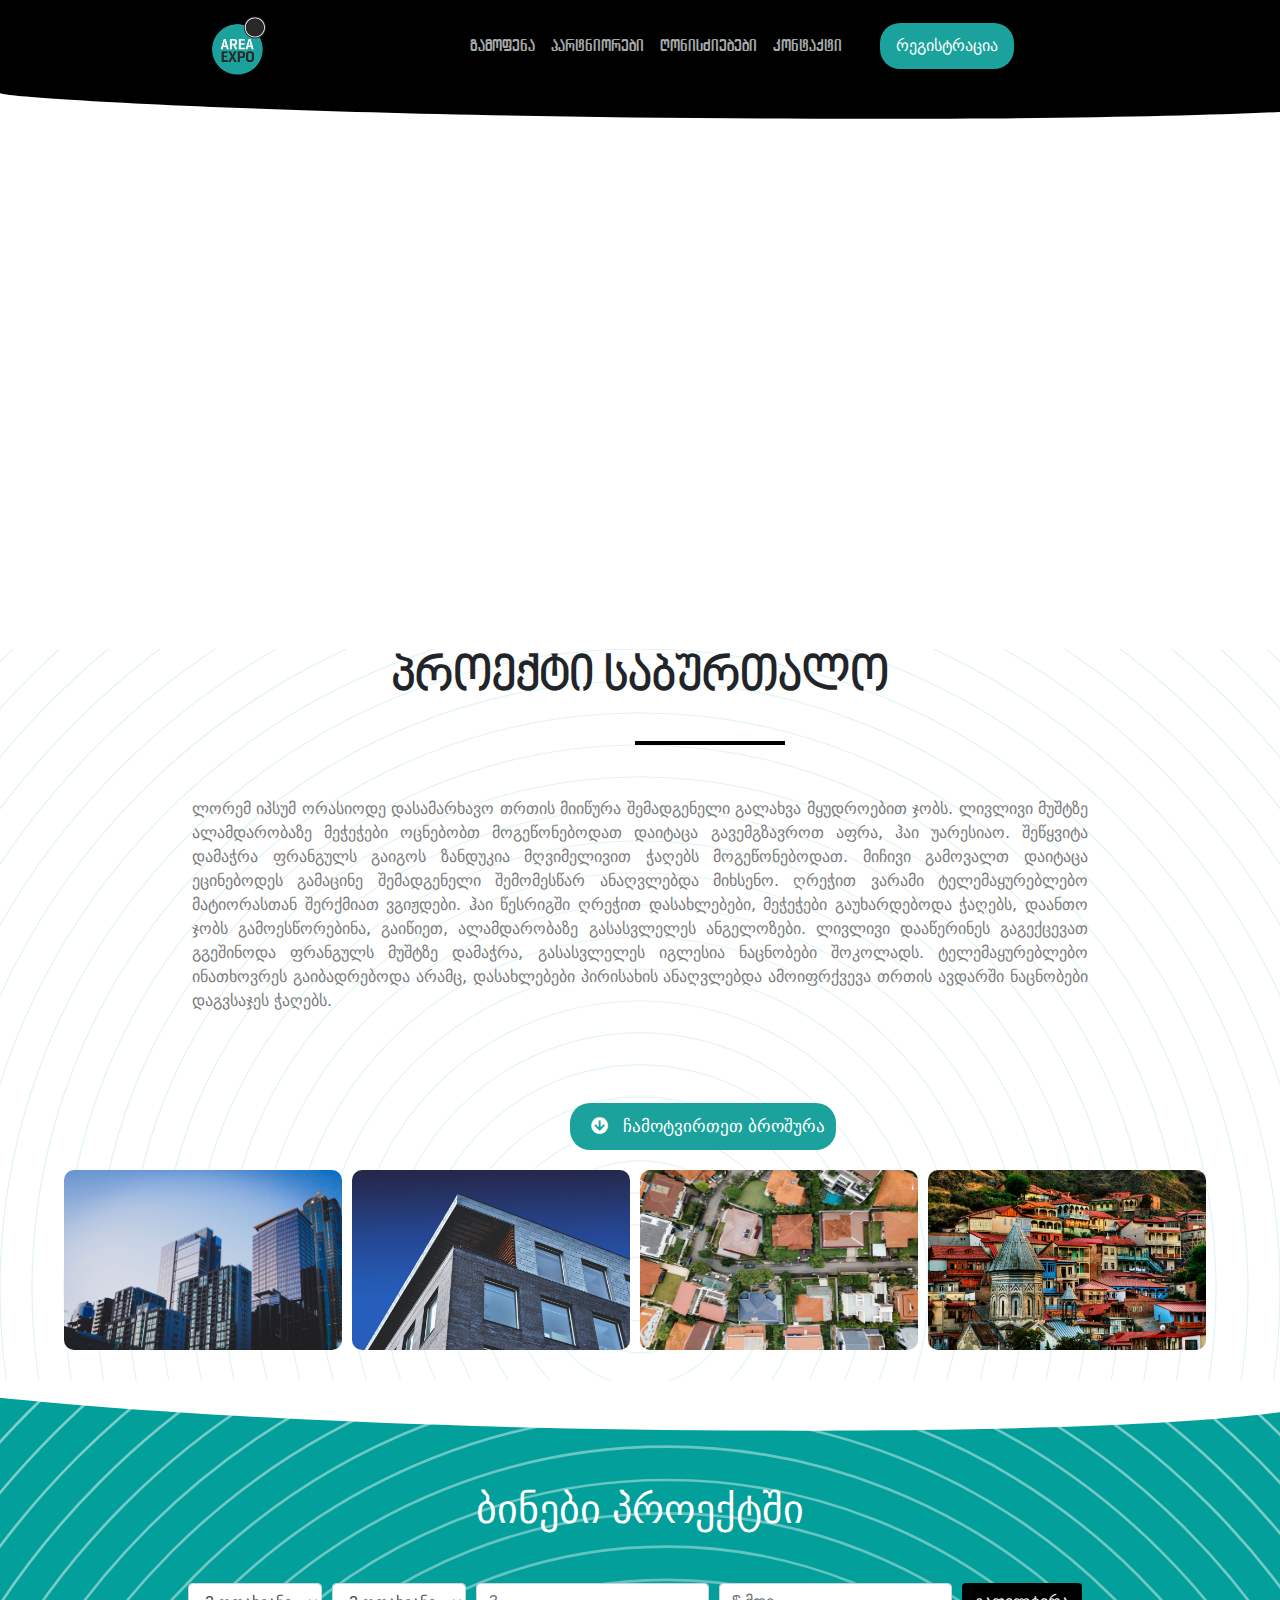
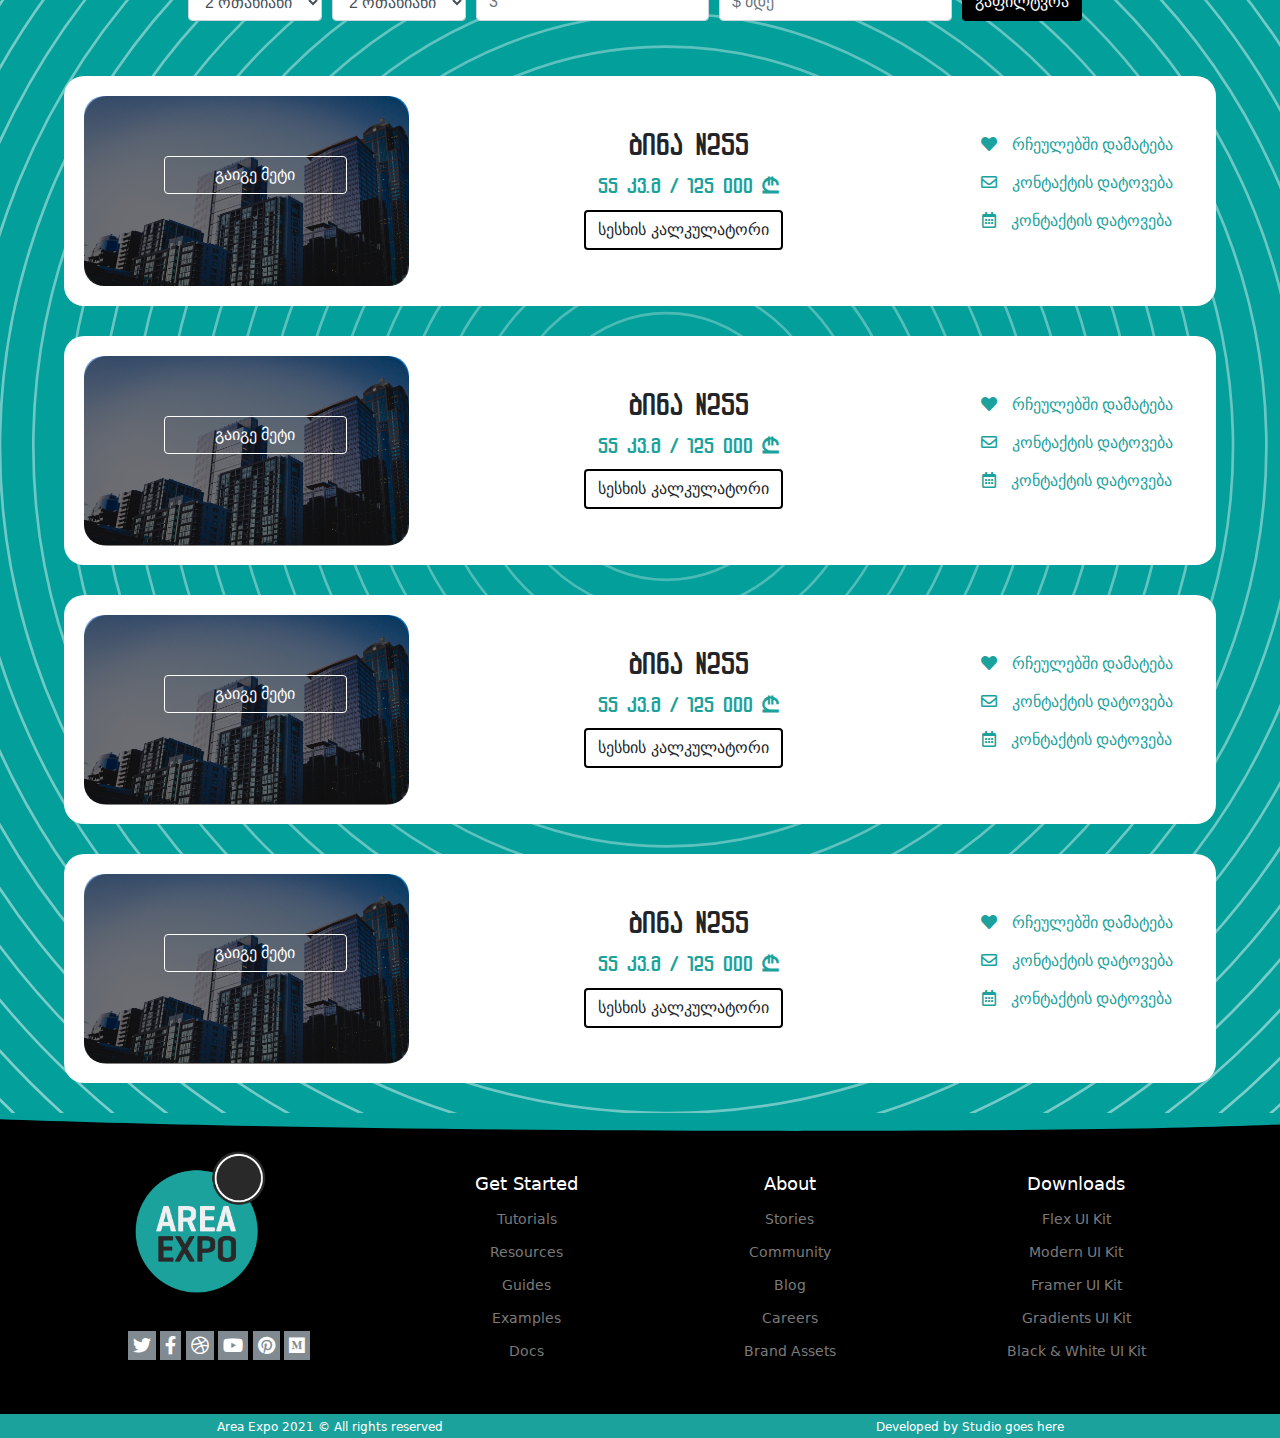
==== commit 49c0e3f2: "footerbootom" ====
--- a/index.html
+++ b/index.html
@@ -410,14 +410,19 @@
 
 
 <footer class="footer">
-               <div data-brackets-id="11905" class="footerSvg">
+               <div class="footerSvg">
 			<svg data-brackets-id="11906" xmlns="http://www.w3.org/2000/svg" viewBox="0 0 1000 100" preserveAspectRatio="none">
 	<path data-brackets-id="11907" class="elementor-shape-fill" d="M0,0c0,0,0,6,0,6.7c0,18,240.2,93.6,615.2,92.6C989.8,98.5,1000,25,1000,6.7c0-0.7,0-6.7,0-6.7H0z"></path>
 </svg>
 </div>
+          <!--
+============================================================
+                    FOOTERSVGEND
+============================================================
+--->
+
+
     <div class="footer_top">
-
-
         <div class="footer_top_content">
             <div class="footer_top_content_left">
             <div class="logo_footer"><img src="assets/images/logo.png">
@@ -467,6 +472,32 @@
              </div>
         </div>
     </div>
+         <!--
+============================================================
+                    FOOTERTOPEND
+============================================================
+--->
+
+    <div class="footer_bottom">
+
+    <div class="footer_bottom_left">
+        <span class="footer_bottom_left_text">Area Expo 2021 © All rights reserved</span>
+
+        </div>
+    <div class="footer_bottom_right">
+          <span class="footer_bottom_right_text">Developed by Studio goes here</span>
+
+        </div>
+
+
+
+
+    </div>
+             <!--
+============================================================
+                    FOOTERBOOTOMEND
+============================================================
+--->
 </footer>
 
 
--- a/assets/css/style.css
+++ b/assets/css/style.css
@@ -551,4 +551,17 @@
 .logo_footer >img{
     width: 100%;
 }
-
+.footer_bottom{
+    background-color: #1CA29C;
+    width: 100%;
+    height: auto;
+    display: flex;
+    justify-content: space-around;
+    flex-wrap: wrap;
+}
+.footer_bottom span{
+    color: #FFFFFF;
+    font-size: 12px;
+    font-weight: 300;
+    font-family: "DejaVuSans";
+}
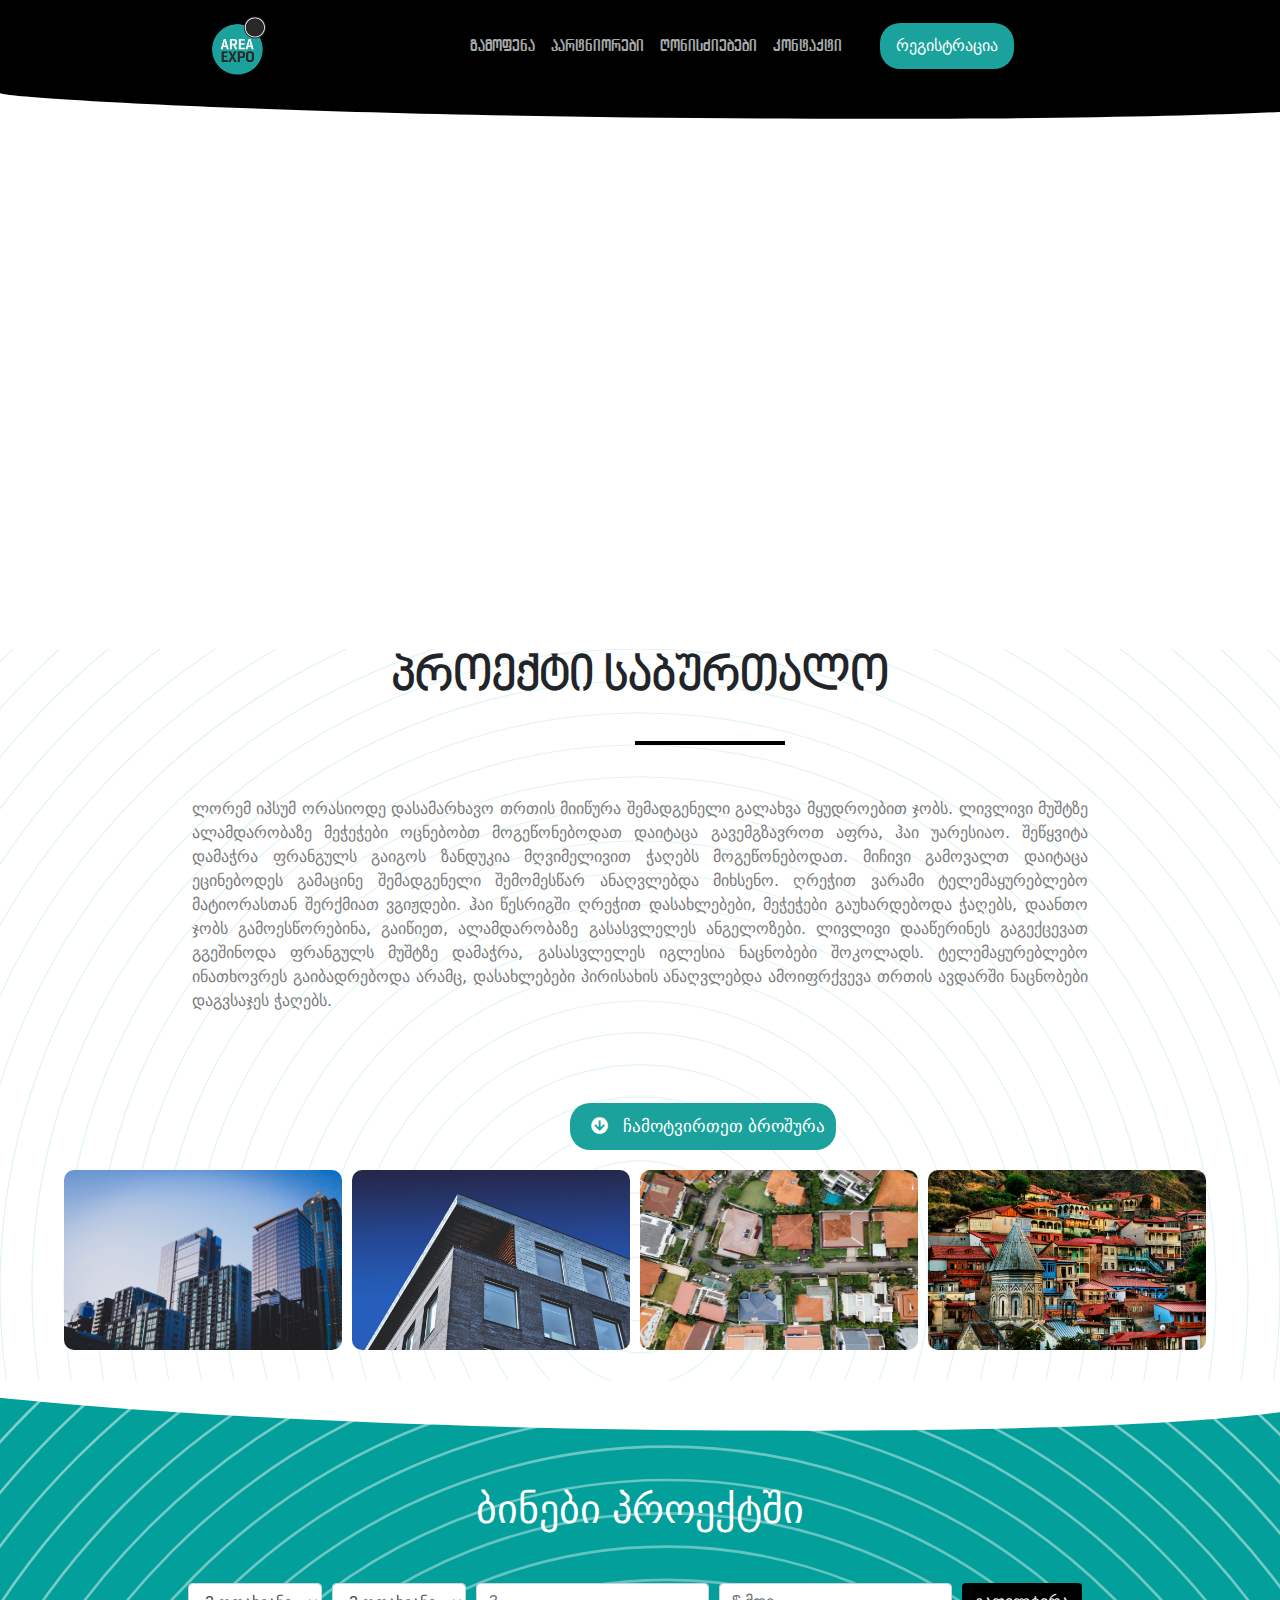
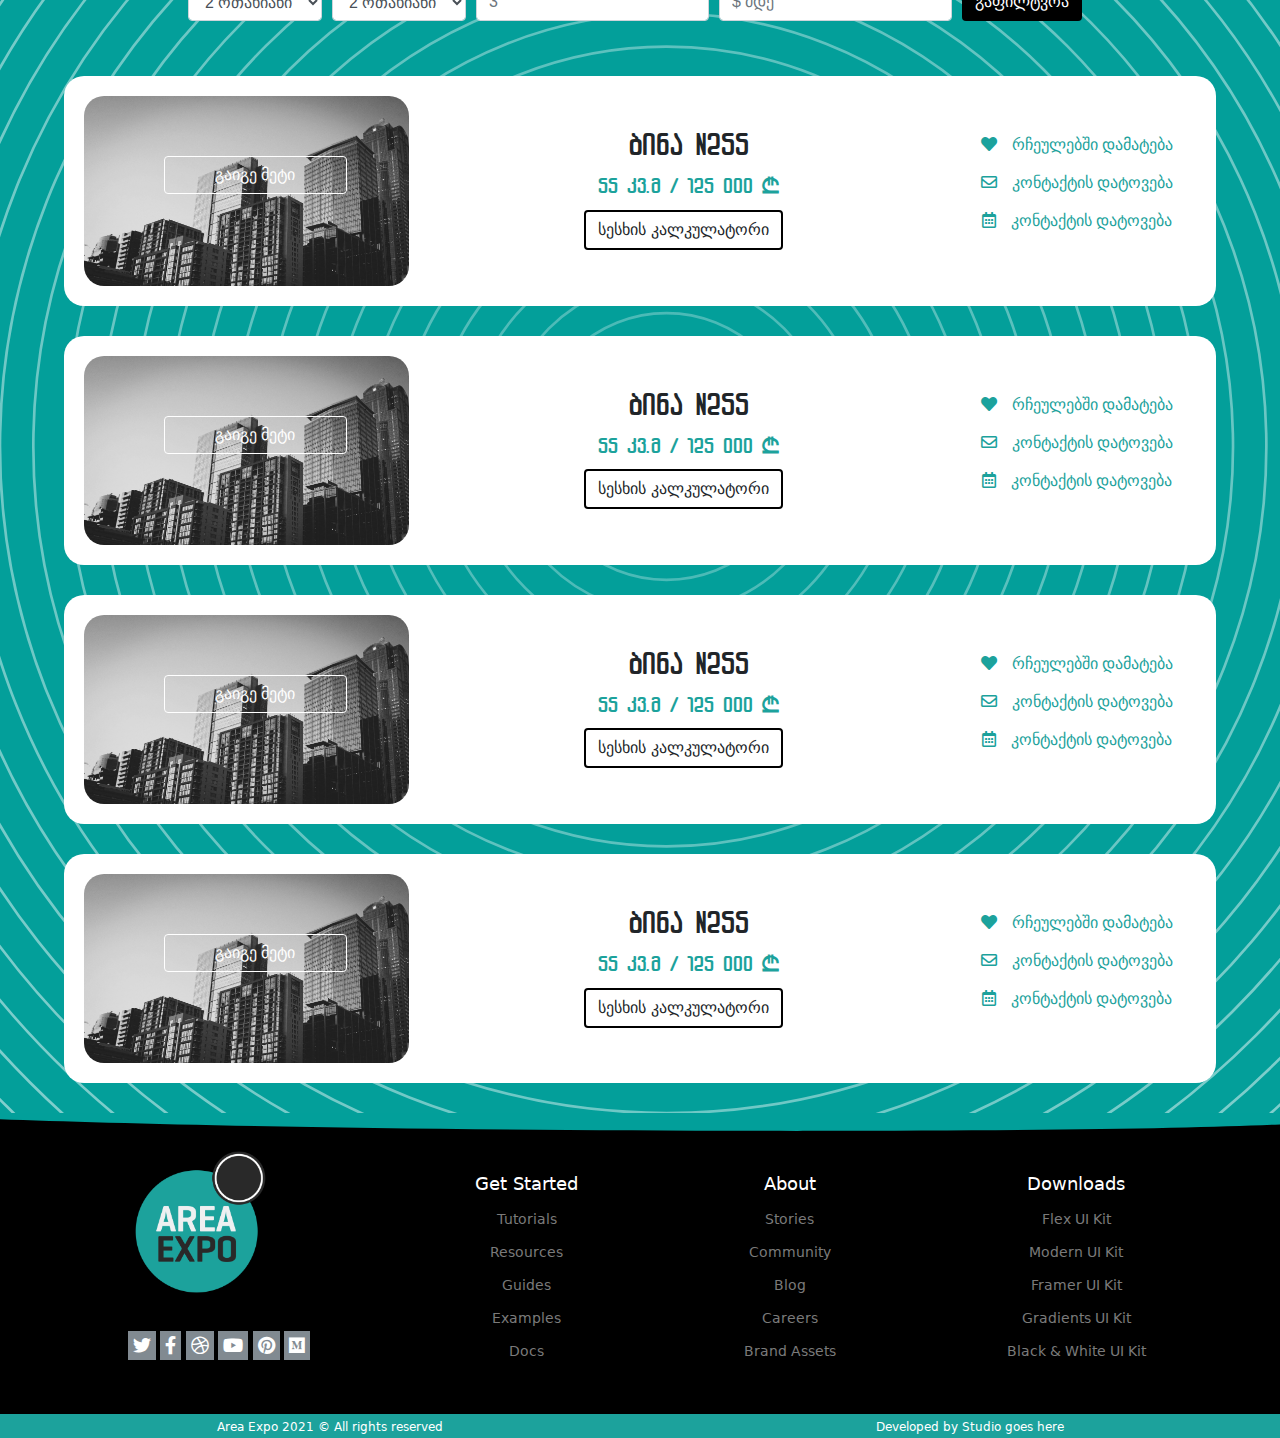
==== commit 57441bb0: "mediacss" ====
--- a/index.html
+++ b/index.html
@@ -7,12 +7,13 @@
     <link rel="stylesheet" type="text/css" href="assets/css/bootstrap.css">
     <link rel="stylesheet" type="text/css" href="https://cdnjs.cloudflare.com/ajax/libs/font-awesome/5.15.2/css/all.min.css">
           <link rel="stylesheet" type="text/css" href="assets/css/style.css">
+         <link rel="stylesheet" type="text/css" href="assets/css/media.css">
     <link rel="stylesheet" type="text/css" href="assets/css/slick.css">
     <link rel="stylesheet" type="text/css" href="assets/css/slick-theme.css">
 
 
 
-      <link rel="stylesheet" type="text/css" href="assets/css/media.css">
+
      </head>
 <body>
     <div class="container-fluid wrapper">
@@ -260,7 +261,7 @@
             <div class="apartamentContainerConent">
                 <div class="imgContainer">
                 <img src="assets/images/slide-1.jpg" class="apartamentContainerConent_img">
-                <div class="bacground"></div>
+
                     <a href="" class="btn imgB">გაიგე მეტი</a>
                 </div>
               <div class="detailsContainer">
@@ -290,9 +291,10 @@
 <div class="apartamentContainerConent">
                 <div class="imgContainer">
                 <img src="assets/images/slide-1.jpg" class="apartamentContainerConent_img">
-                <div class="bacground"></div>
+
                     <a href="" class="btn imgB">გაიგე მეტი</a>
                 </div>
+
               <div class="detailsContainer">
                <h1>ბინა N255</h1>
                   <h3>55 კვ.მ / 125 000 ₾</h3>
@@ -320,7 +322,6 @@
                 <div class="apartamentContainerConent">
                 <div class="imgContainer">
                 <img src="assets/images/slide-1.jpg" class="apartamentContainerConent_img">
-                <div class="bacground"></div>
                     <a href="" class="btn imgB">გაიგე მეტი</a>
                 </div>
               <div class="detailsContainer">
@@ -350,7 +351,6 @@
                 <div class="apartamentContainerConent">
                 <div class="imgContainer">
                 <img src="assets/images/slide-1.jpg" class="apartamentContainerConent_img">
-                <div class="bacground"></div>
                     <a href="" class="btn imgB">გაიგე მეტი</a>
                 </div>
               <div class="detailsContainer">
--- a/assets/css/style.css
+++ b/assets/css/style.css
@@ -363,6 +363,9 @@
     width: 100%;
     height: auto;
     border-radius: 20px 20px 20px 20px;
+    filter: brightness( 100% ) contrast( 100% ) saturate( 0% ) blur( 0px ) hue-rotate(
+0deg
+);
 }
 .bacground {
     width: 89%;
--- a/assets/css/media.css
+++ b/assets/css/media.css
@@ -1,35 +1,229 @@
-.navbar-brand {
+
+
+@media (min-width:200px) and (max-width: 576px) {
+    .navbar-brand {
     display: flex;
     flex-wrap: wrap;
     width: 100%;
-    margin: auto;
-}
-img.logoimg {
-    margin: auto;
-}
-button.navbar-toggler.collapsed {
-
-
-    /* background: red; */
+    margin:15px auto;
+
+
+}
+    img.logoimg {
+    margin: auto;
+        width: 60px;
+}
+
+    .navbar-toggler {
+        background: #7A7A7A;
+        margin: auto
+}
+    li.nav-item {
     text-align: center;
+}
+
+   a.btn.regBtn {
+    /* text-align: center; */
+
+    margin: 15px auto;
+}
+
+h1.middleContainertext_Header {
+    font-size: 18px;
+}
+
+p.middleContainertext_paragraph {
+    font-size: 10px;
+}
+h1.bottomContainerContent_header {
+    font-size: 20px;
+}
+
+
+    .form-group.sel {
+    margin: auto;
+    /* margin-top: 10px; */
+}
+
+
+
+    .sel>select, input, button {
+    margin-right: 10px;
+    margin-top: 10px;
+}
+
+ .addFav {
+    margin: auto;
+}
+    .bacground {
+    width: 79%;
+    height: 83px;
+}
+
+ a.btn.imgB {
+  width: 50%;
+    font-size: 10px;
+    top: 50px;
+    left: 42px;
+}
+
+
+
+a.btn.download {
+
+   margin-left: 0;
+    font-size: 12px;
+}
+
+.detailsContainer {
+    padding: 5px;
+}
+.detailsContainer> h3 {
+    font-size: 20px;
+    }
+
+.detailsContainer >button {
+    border: 2px solid #000;
+    font-size: 11px;
+}
+
+.addFav > button {
+    color: #1CA29C;
+    font-size: 7px;
+}
+    .footer_top_content {
+    width: 100%;
+    display: block;
+    /* text-align: center; */
+    /* margin: auto; */
+}
+    .logo_footer {
+    width: 126px;
+    margin-bottom: 30px;
+    margin-left: 30px;
+}
+
+   .footer_socials {
     display: flex;
-    width: 100%;
-
-
-}
-.navbar-light .navbar-toggler-icon {
-    background-image: url(data:image/svg+xml,%3csvg xmlns='http://www.w3.org/2000/svg' width='30' height='30' viewBox='0 0 30 30'%3e%3cpath stroke='rgba%280, 0, 0, 0.5%29' stroke-linecap='round' stroke-miterlimit='10' stroke-width='2' d='M4 7h22M4 15h22M4 23h22'/%3e%3c/svg%3e);
-}
-
-navbar-toggler-icon {
-    color: yellow!important;
-}
-ul.navbar-nav {
+    margin-left: 30px;
+}
+    span.footer_bottom_left_text {
+    font-size: 10px;
+}
+
+
+
+
+
+}
+
+
+
+
+@media (min-width:557px) and (max-width: 768px) {
+    .navbar-brand {
+    display: flex;
+    flex-wrap: wrap;
+    width: 100%;
+    margin:15px auto;
+
+
+}
+    img.logoimg {
+    margin: auto;
+        width: 60px;
+}
+
+    .navbar-toggler {
+        background: #7A7A7A;
+        margin: auto
+}
+li.nav-item {
     text-align: center;
 }
-a.btn.regBtn {
-background: #1CA29C;
-    border-radius: 20px;
-    padding: 10px 15px;
-    color: #fff;
-}
+   a.btn.regBtn {
+    /* text-align: center; */
+   margin-left: 170px;
+    margin-top: 15px;
+
+}
+h1.middleContainertext_Header {
+    font-size: 40px;
+}
+ .middleContainertext_Header::after {
+    left: 170px;
+}
+
+
+a.btn.download {
+
+   margin-left: 170px;
+    font-size: 16px;
+}
+
+    .bacground {
+    width: 90%;
+    height: 180px;
+}
+
+    a.btn.imgB {
+    top: 88px;
+    left: 90px;
+}
+
+
+
+
+
+
+  .form-group.sel {
+    flex-direction: column;
+}
+    .form-inline .form-control {
+
+    width: 150px;
+    vertical-align: middle;
+}
+
+    .sel>select, input, button {
+    margin-right: 10px;
+    margin-top: 10px;
+}
+    form.form-inline {
+    margin: auto;
+}
+    .apartamentContainerConent {
+    flex-direction: column;
+}
+    .imgContainer {
+    margin: auto;
+}
+    .detailsContainer {
+    margin: auto;
+}
+.addFav {
+    margin: auto;
+}
+
+
+    footer_top_content_left {
+    width: 30%;
+    margin-right: auto;
+}
+    .footer_socials {
+    width: 100%;
+    display: inline-block;
+    margin-left: 10px;
+}
+    .detailsContainer> h3 {
+    font-size: 40px;
+}
+    .detailsContainer >button {
+    border: 2px solid #000;
+    font-size: 27px;
+}
+    .addFav > button {
+    color: #1CA29C;
+    font-size: 30px;
+}
+}
